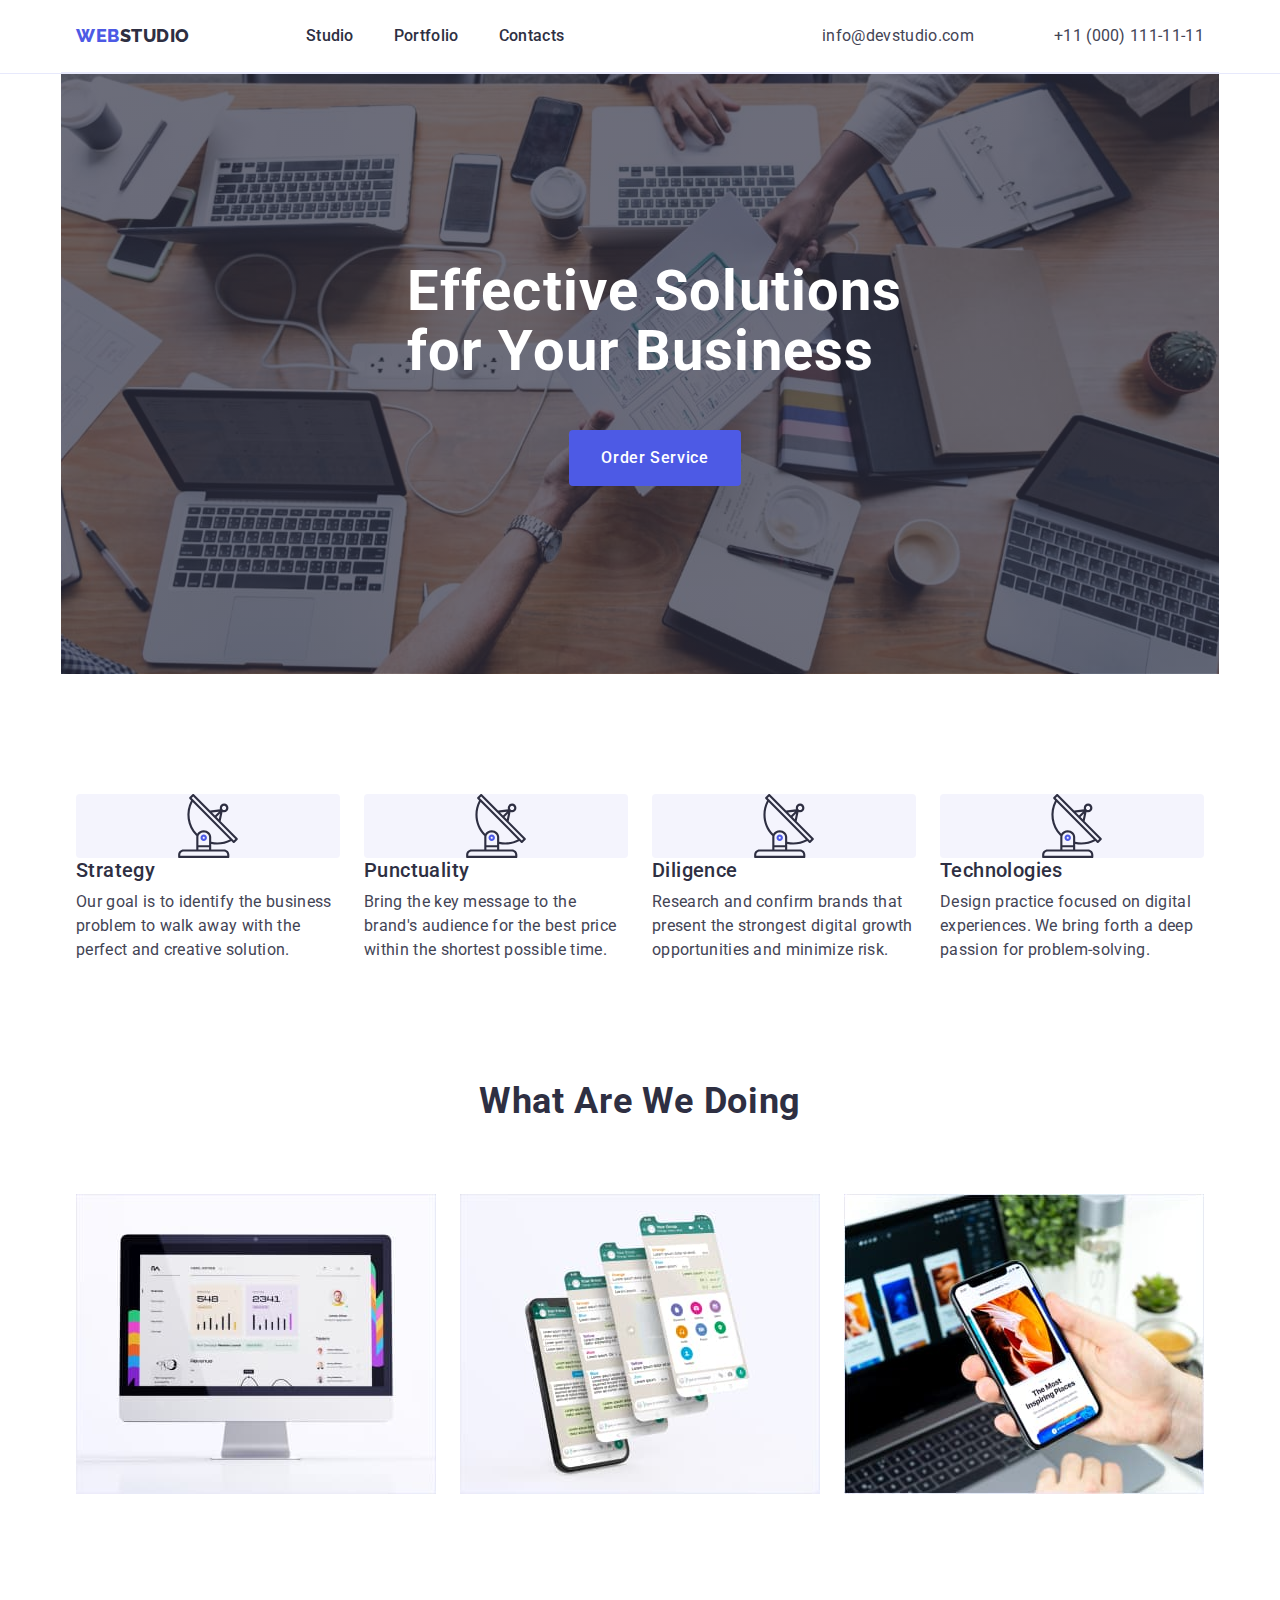
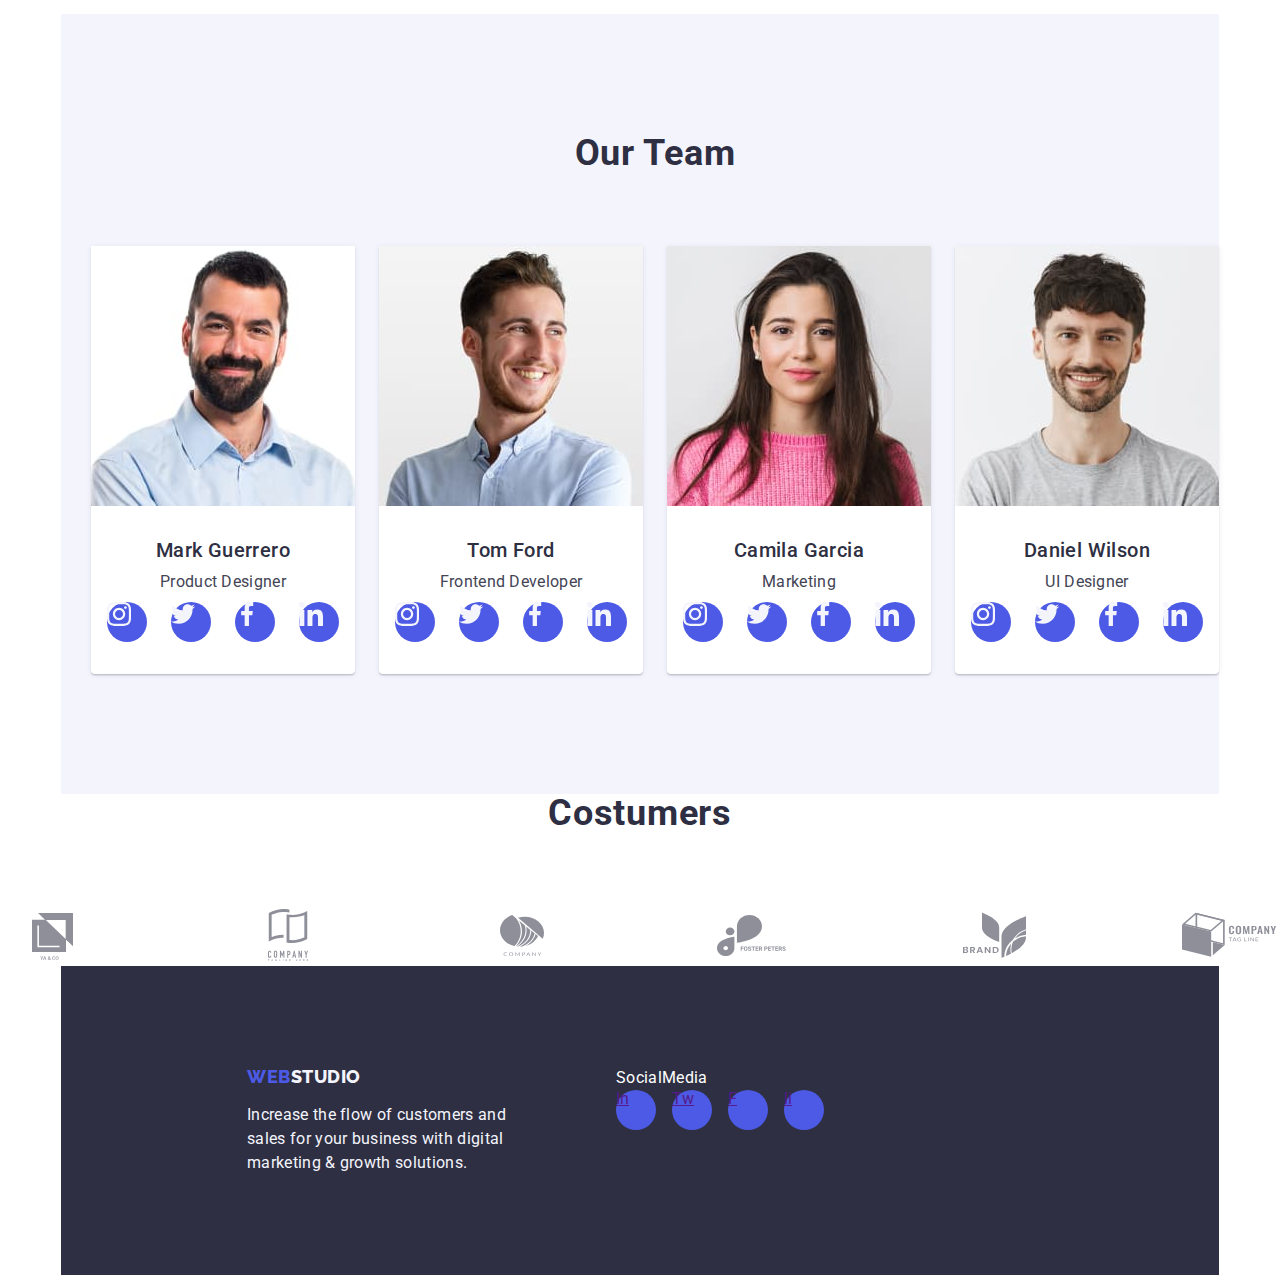
==== index.html @ 8e8cb24f "testload" ====
<!DOCTYPE html>
<html lang="en">
<head>
    <meta charset="UTF-8">
    <meta http-equiv="X-UA-Compatible" content="IE=edge">
    <meta name="viewport" content="width=device-width, initial-scale=1.0">
    <title>goit-markup-hw-04</title>
    <link rel="preconnect" href="https://fonts.googleapis.com">
    <link rel="preconnect" href="https://fonts.gstatic.com" crossorigin>
    <link href="https://fonts.googleapis.com/css2?family=Roboto:wght@400;500;700&display=swap" rel="stylesheet">
    <link rel="preconnect" href="https://fonts.googleapis.com">
    <link rel="preconnect" href="https://fonts.gstatic.com" crossorigin>
  
    <link href="https://fonts.googleapis.com/css2?family=Raleway:wght@800&display=swap" rel="stylesheet">
    <link  href="https://cdn.jsdelivr.net/npm/modern-normalize@2.0.0/modern-normalize.min.css" rel="stylesheet" >
      <link rel="stylesheet" href="./css/styles.css">

</head>

<body>
<!--Header-->
<header class="page-header ">
    <div class=" page-header-container container">
        <nav class="menu-nav ">

            <a class="logo link "  href="./index.html">Web<span class="logo-text logo-theme-light">Studio</span></a> 
           
            <ul class="menu list">
                <li class="menu-item" >
                 <a class="menu-link link" href="./index.html">Studio</a>   
                </li>
                <li class="menu-item">
                    <a class="menu-link link"  href="./portfolio.html">Portfolio</a>   
                </li>
                <li class="menu-item">
                    <a class="menu-link link" href="">Contacts</a>   
                </li>
            
            </ul> 
        </nav>
        <address class="page-contact  list ">

            <ul class="contact-list">
                   
                <li class="contact-item list">
                    <a class="contact  mail link " href="mailto:info@devstudio.com" >info@devstudio.com</a>  
                </li>
                   <li class="contact-item list">
                    <a class="contact link" href="tel:+110001111111" >+11 (000) 111-11-11</a> 
                   </li>
            </ul>
         </address>
    </div>

</header>

        <main class="hero-page">
 <!--Hero-->
        <section class="hero container ">
 <div class=" container">
    <h1 class="hero-text">Effective Solutions for Your Business </h1>
    <button type="button" class="btn"> Order Service</button>
 </div>
      
         </section>

   <!--About-->  
       
   <section class="about section">
 <div class="about container">

    <h2 class="visually-hidden" > Our Achievements</h2>
                <ul class="about-list list">

                    <li class="about-item">  
                   <h3 class="about-title">Strategy</h3>
                   <p class="about-text" >Our goal is to identify the business
                    problem to walk away with the perfect and creative solution. </p>
                   </li>

                    <li class="about-item">
                    <h3 class="about-title">Punctuality</h3>
                     <p class="about-text"> Bring the key message to the brand's audience for the best price within the shortest possible time.</p>
                    </li>

                    <li class="about-item">
                        <h3 class="about-title" > Diligence </h3>
                        <p class="about-text"> Research and confirm brands that present the strongest digital growth opportunities and minimize risk.</p>
                  </li>

                    <li class="about-item">
                        <h3 class="about-title"> Technologies </h3>
                        <p class="about-text">Design practice focused on digital experiences. We bring forth a deep passion for problem-solving.</p>
                  </li>
                </ul>    
</div>
             
           
           
        </section>
        <!--Results-->
        <section class="results section">
            <div class="container">
                <h2 class="section-title"> What are we doing</h2>
                <ul class="results-list list">
         
                    <li class="results-item">
                        <img src="./images/card1.img.jpg" alt="programs" width="360" height="300">
                    </li>
                    <li class="results-item">
                        <img src="./images/card2.img.jpg" alt="application" width="360" height="300">
                    </li>
                    <li class="results-item">
                        <img src="./images/card3.img.jpg" alt="service" width="360" height="300">
                    </li>
                 </ul>
            </div>
           

        </section>
        <!--Team-->
       <section class="team-container section  container">
        <div class="container">
            <h2 class="section-title"> Our Team </h2>

            
      <ul class="team-list list">
        <li class="team-item">
            <img  src="./images/mark.img.jpg" alt="Mark" width="264" height="260">
            <div class="team-text">
                <h3  class="team-name">Mark Guerrero</h3>
                <p class="team-place">Product Designer</p>
                <ul class="icons-list list">
                    <li class="media-item"> <a class="soc-icons" href="" target="_blank" rel="noopenen noreferrer"><svg class="icons-team>" > <use href="/images/icon/instagram 2.svg"></use> </svg></a> </li>
                    <li class="media-item"> <a class="soc-icons" href="" target="_blank" rel="noopenen noreferrer"><svg class="icons-team>" > <use href="/images/icon/twitter 1.svg"></use> </svg></a></li>
                    <li class="media-item"><a class="soc-icons" href="" target="_blank" rel="noopenen noreferrer"><svg class="icons-team>" > <use href="/images/icon/facebook 1.svg"></use> </svg></a></li>
                    <li class="media-item"><a class="soc-icons" href="" target="_blank" rel="noopenen noreferrer"><svg class="icons-team>" > <use href="/images/icon/linkedin 1.svg"></use> </svg></a></li>
                </ul>
               
            </div>
        </li>
        <li class="team-item">
            <img src="./images/tom.img.jpg" alt="Tom" width="264" height="260">
          <div class="team-text">            
            <h3 class="team-name">Tom Ford</h3>
            <p class="team-place">Frontend Developer</p>
            <ul class="icons-list list">
                <li class="media-item"> <a class="soc-icons" href="" target="_blank" rel="noopenen noreferrer"><svg class="icons-team>" ><use href="/images/icon/instagram 2.svg"></use> </svg></a> </li>
                <li class="media-item"> <a class="soc-icons" href="" target="_blank" rel="noopenen noreferrer"><svg class="icons-team>" ><use href="/images/icon/twitter 1.svg"></use> </svg></a></li>
                <li class="media-item"><a class="soc-icons" href="" target="_blank" rel="noopenen noreferrer"><svg class="icons-team>" ><use href="/images/icon/facebook 1.svg"></use> </svg></a></li>
                <li class="media-item"><a class="soc-icons" href="" target="_blank" rel="noopenen noreferrer"><svg class="icons-team>" ><use href="/images/icon/linkedin 1.svg"></use> </svg></a></li>
            </ul>
          </div>
        </li>
        <li class="team-item">
            <img  src="./images/camila.img.jpg" alt="Camila" width="264" height="260">
         <div class="team-text">
            <h3 class="team-name" > Camila Garcia</h3>
            <p class="team-place">Marketing</p>
            <ul class="icons-list list">
                <li class="media-item"> <a class="soc-icons" href="" target="_blank" rel="noopenen noreferrer"><svg class="icons-team>" ><use href="/images/icon/instagram 2.svg"></use> </svg></a> </li>
                <li class="media-item"> <a class="soc-icons" href="" target="_blank" rel="noopenen noreferrer"><svg class="icons-team>" ><use href="/images/icon/twitter 1.svg"></use> </svg></a></li>
                <li class="media-item"><a class="soc-icons" href="" target="_blank" rel="noopenen noreferrer"><svg class="icons-team>" ><use href="/images/icon/facebook 1.svg"></use> </svg></a></li>
                <li class="media-item"><a class="soc-icons" href="" target="_blank" rel="noopenen noreferrer"><svg class="icons-team>" ><use href="/images/icon/linkedin 1.svg"></use> </svg></a></li>
            </ul>
         </div>
        </li>
        <li class="team-item">
            <img src="./images/daniel.img.jpg" alt="Daniel" width="264" height="260">
            <div  class="team-text"> 
                <h3 class="team-name">Daniel Wilson</h3>
                <p class="team-place"> UI Designer </p>
                <ul class="icons-list list">
                    <li class="media-item"> <a class="soc-icons" href="" target="_blank" rel="noopenen noreferrer"><svg class="icons-team>" ><use href="/images/icon/instagram 2.svg"></use> </svg></a> </li>
                    <li class="media-item"> <a class="soc-icons" href="" target="_blank" rel="noopenen noreferrer"><svg class="icons-team>" ><use href="/images/icon/twitter 1.svg"></use> </svg></a></li>
                    <li class="media-item"><a class="soc-icons" href="" target="_blank" rel="noopenen noreferrer"><svg class="icons-team>" ><use href="/images/icon/facebook 1.svg"></use> </svg></a></li>
                    <li class="media-item"><a class="soc-icons" href="" target="_blank" rel="noopenen noreferrer"><svg class="icons-team>" ><use href="/images/icon/linkedin 1.svg"></use> </svg></a></li>
                </ul>
                
            </div>
            
        </li>
    
    
      </ul>   
        
        </div>
    
       </section>

       <section class="costumers-section">
        <div class="costumers-container">
            <h2 class="section-title"> Costumers</h2>

            <ul class="costumers-list list">
                <li class="costumers-item"><a class="costumers-link link" href=""><svg class="costumers-icon" width="104" height="56"> <use href="./images/icon/costumers-logo1.svg"></use></svg></a></li>
                <li  class="costumers-item"><a class="costumers-link link" href=""><svg class="costumers-icon" width="104" height="56"> <use href="./images/icon/costumers-logo2.svg"></use></svg></a></li>
                <li  class="costumers-item"><a class="costumers-link link" href=""><svg class="costumers-icon" width="104" height="56"> <use href="./images/icon/costumers-logo3.svg"></use></svg></a></li>
                <li  class="costumers-item"><a class="costumers-link link" href=""><svg class="costumers-icon" width="104" height="56"> <use href="./images/icon/costumers-logo4.svg"></use></svg></a></li>
                <li  class="costumers-item"><a class="costumers-link link" href=""><svg class="costumers-icon" width="104" height="56"> <use href="./images/icon/costumers-logo5.svg"></use></svg></a></li>
                <li  class="costumers-item"><a class="costumers-link link" href=""><svg class="costumers-icon" width="104" height="56"> <use href="./images/icon/costumers-logo6.svg"></use></svg></a></li>
            </ul>
        </div>
        
       </section>
     </main>

    <!--Footer-->
    <footer class="footer container">

    <div class="footer-item container">

         <a class="logo logo-footer link "  href="./index.html">Web<span class="logo-text-footer logo-theme-dark">Studio</span></a> 
        
        <p class="footer-text">Increase the flow of customers and sales for your business with digital marketing & growth solutions. </p>
   </div>
   <div class="media">
    <p class="media-title">SocialMedia</p>
    <ul class="media-list list">
        <li class="media-item">
        <a class="media-contact" href="">In</a>
        </li>
        <li class="media-item">
        <a class="media-contact"  href=""> Tw</a>
        </li>
        <li class="media-item">
         <a class="media-contact"  href="">F</a>
        </li>
        <li class="media-item">
        <a class="media-contact"  href="">li</a>
        </li>
    </ul>
   </div>
         
      </footer>
    
</body>
</html>
---- css/styles.css ----
:root{
--primary-font:'Roboto' ,  sans-serif;
--secondary-font: 'Raleway', sans-serif;

}
h1,h2,h3,h4,p{
    margin-top: 0;
    margin-bottom: 0;
}
ul,ol{
   margin-top: 0; 
   margin-bottom: 0;
   padding-left: 0;
}
img{
    display: block;
}
button{
    cursor: pointer ;
    

}
.list {
    list-style: none;
}
.link {
    text-decoration:none ;
}
body{
    font-family: 'Roboto' ,  sans-serif;
    color:  #434455 ;
    
 
    
}
.container{
    width: 1158px;
    margin-left: auto ;
    margin-right: auto;
    padding-left: 15px;
    padding-right: 15px;
}
.section{
    padding-top: 120px;
    padding-bottom: 120px;
}

/*--Header--*/
.page-header{

   border-bottom: 1px solid #e7e9fc;
 
}
.page-header-container{
  display: flex;  
  align-items: center;
 
 
  border-bottom: 1px solid #e7e9fc;
}
.logo{  
    font-family: 'Raleway', sans-serif;
    font-style: normal;
    font-weight: 800;
    font-size: 18px;
    line-height: 1.17;
     letter-spacing: 0.03em;
    text-transform: uppercase;
    color: #4D5AE5;  
    margin-right: 76px;
    display: inline-block;
}
.logo-text{
    font-family: 'Raleway', sans-serif;
    font-style: normal;
    font-weight: 800;
    font-size: 18px;
    line-height: 1.17;
   
 
    letter-spacing: 0.03em;
    text-transform: uppercase;
  
    color: #2E2F42; 
}

.logo-theme-dark{
    color: #F4F4FD;
}
.logo-theme-light{
    color: #2E2F42;
}
.menu-nav{
    display: flex; 
    align-items: center;
    
    gap: 40px ;
}
.menu-nav:hover{
color: #404bbf;  
  
}
.menu-nav:focus{
    color: #404bbf; 
}
.menu {
    display: flex;
    align-items: center;
    gap: 40px;
    
}  
.menu-item{
   
    font-weight: 500;
    font-size: 16px;
    line-height: 1.5;
    letter-spacing: 0.02em;
    color: #2E2F42;
    gap: 40px;
   
}

.menu-item:hover{
    color: #404bbf;
}
.menu-item:focus{
    color: #404bbf;   
}


.menu-link{
    color: #2E2F42;
    font-family: "Roboto", sans-serif;
    font-style: normal;
    font-weight: 500;
    font-size: 16px;
    line-height: 1.5;
    letter-spacing: 0.02em;
    text-decoration:none ;
    padding-top: 24px;
    padding-bottom: 24px;
   
}
.menu-link:hover{
    color: #404bbf;
}
.menu-link:focus{
    color: #404bbf;   
}
.page-contact {
    font-family: "Roboto", sans-serif;
    font-style: normal;
    font-weight: 400;
    font-size: 16px;
    line-height: 1.5;
    list-style: none;
    margin-left: auto;
    letter-spacing: 0.02em;
    color: #434455;
}
.contact-list{
    list-style: none;
    display: flex;
  
    gap: 40px;
}
.contact {
    color: #434455;
   
}

.contact-item{
    color: #434455;   
    font-family: "Roboto", sans-serif;
    font-style: normal;
    font-weight: 400;
    font-size: 16px;
    line-height: 1.5;
    letter-spacing: 0.02em;
    padding-top: 24px;
    padding-bottom: 24px;
}
.mail{
    margin-left: auto;
    margin-right: 40px;
   
}
.contact:hover{
    color: #404bbf;
}
.contact:focus{
    color: #404bbf ;
}

/*--Hero--*/
.hero{
    background: #2E2F42;
    padding-top: 188px;
    padding-bottom: 188px;

    background-image:linear-gradient(rgba(46, 47, 66, 0.7),rgba(46, 47, 66, 0.7)), url(../images/people-office1.jpg);
  
  background-repeat: no-repeat;
  background-position: center;
  background-size: cover;
  
}
.hero-text{
color: #FFFFFF;
font-family: "Roboto", sans-serif;
font-style: normal;
font-weight: 700;
font-size: 56px;
line-height: 1.07;
display:block;
margin-left: auto;
margin-right: auto;

letter-spacing: 0.02em;
max-width: 496px;
}
.btn{
margin-top: 48px;
display: block;
margin-left: auto;
margin-right: auto;

font-family: 'Roboto', sans-serif;
font-weight: 500;

font-size: 16px;
line-height: 1.5;
letter-spacing: 0.04em ;
color: #ffffff;
padding-top: 16px;
padding-bottom:16px;
padding-right:32px;
padding-left: 32px;
border-radius: 4px;
background-color: #4D5AE5;
cursor: pointer ;
min-width: 169px ;
height: 56px ;
border: none;



}


.btn:hover{
    background-color: #404BBF; 
}
.btn:focus{
    background-color: #404BBF;
}


/*--About--*/

.section-title {
    font-family: "Roboto", sans-serif;
    font-style: normal;
    font-weight: 700;
    font-size: 36px;
    line-height:1.11;
    text-align: center;
    text-transform: capitalize;
    margin-bottom: 72px;
    letter-spacing: 0.02em;

    color: #2E2F42;
}
.visually-hidden {
  position: absolute;
  width: 1px;
  height: 1px;
  margin: -1px;
  border: 0;
  padding: 0;
  white-space: nowrap;
  clip-path: inset(100%);
  clip: rect(0 0 0 0);
  overflow: hidden;
}
.hidden{
    position: absolute;
    width: 1px;
    height: 1px;
    margin: -1px;
    border: 0;
    padding: 0;
    white-space: nowrap;
    clip-path: inset(100%);
    clip: rect(0 0 0 0);
    overflow: hidden;
  }
.about-title {
font-family: "Roboto", sans-serif;
font-style: normal;
font-weight: 500;
font-size: 20px;
line-height: 1.2;
letter-spacing: 0.02em;
color: #2E2F42;
margin-bottom: 8px;
}

.about-list{
    display: flex;
    gap: 24px;
}
.about-item {
max-width: 264px;
width: calc((100-72px)/4) ;

}
.about-item::before{
display: block;
content:"" ;
height: 64px;
background-image:url(../images/icon/antenna.svg);
background-size: contain;
background-repeat: no-repeat;
background-position: center;
background-color:#F4F4FD;;
border-radius: 4px;
}
.about-text{
    font-family: "Roboto", sans-serif;
font-style: normal;
font-weight: 400;
font-size: 16px;
line-height: 1.5;
letter-spacing: 0.02em;

color: #434455;

}
/*--Results--*/
.results{
    padding-top: 0px;
    padding-bottom: 120px;
    
}
.results-list{
    display: flex;
    justify-content:space-between ;
    flex-wrap: wrap;
    gap: 24px;
    margin: 0;
    padding: 0;
    flex-basis: calc((100% - 3 * 24px)/4);
}
.results-item{
    gap: 24px; 
}
.result-item:not(:nth-child(3n)){
    margin-right: 24px;
}
/*--Team--*/
.team-container{
 background-color: #F4F4FD ;

 padding-top: 120px;
 padding-bottom: 120px;

}
.team-list{
background-color:#F4F4FD;
display: flex;
flex-wrap: wrap;
border-radius: 0px 0px 4px 4px;
gap: 24px;
}


.team-item{

    background-color: #FFFFFF;
    border-radius: 0px 0px 4px 4px;
    width: calc((100% - 72px) / 4);
    
 box-shadow: 0px 1px 6px rgba(46, 47, 66, 0.08), 0px 1px 1px rgba(46, 47, 66, 0.16), 0px 2px 1px rgba(46, 47, 66, 0.08);

}

.team-text{
    padding-top: 32px;
    padding-bottom: 32px; 
    padding-left: 16px; 
    padding-right: 16px;
}
.team-name {
font-family: "Roboto", sans-serif;
font-style: normal;
font-weight: 500;
font-size: 20px;
line-height:1.2;
text-align: center;
letter-spacing: 0.02em;
color: #2E2F42;
margin-bottom: 8px;

}
.team-place {
    font-family: "Roboto", sans-serif;
    font-style: normal;
    font-weight: 400;
    font-size: 16px;
    line-height: 1.5;
    letter-spacing: 0.02em;
    text-align: center;
    color: #434455;
}
.icons{
    
}
.icons-list{
    margin-top: 8px;
    display: flex;
    gap: 24px;
}
.icons-team{
    
   width: 40px;
   height: 40px;
}
.soc-icons{
 
}
.costumers-section{

}
.costumers-container{

}
.costumers-list{
    display: flex;
    justify-content:space-between ;
    flex-wrap: wrap;
    gap: 24px;
    margin: 0;
    padding: 0;
    flex-basis: calc((100% - 3 * 24px)/4);
}
.costumers-item{
 
}
.costumers-link{

}
.costumers-icon{

}
/* Footer */
.footer {
    background: #2E2F42;
  display: flex;
    padding-top: 100px; 
    padding-bottom: 100px;
  
}
.footer-text {
font-family: "Roboto", sans-serif;
font-style: normal;
font-weight: 400;
font-size: 16px;
line-height: 1.5;
letter-spacing: 0.02em;
color: #F4F4FD;
max-width: 264px;

}
.footer-item{
margin-left: 156px;
  
}
.logo-text-footer{
    color: #f4f4fd
}
.logo-footer{
    margin-bottom: 16px;
    
}
/*--Portfolio--*/
.portfolio-container{
padding-top: 96px;
padding-bottom: 120px;
}

/*--Filters--*/
.portfolio{
    padding-top: 96px; 
    padding-bottom: 120px;
   
}
.portfolio-main{

}
.filter{
width: 586px;
height: 48px;
margin-bottom: 72px;
}
.filter-list{

  display: flex;  
  align-items: center;
  justify-content: center;
  gap: 24px;
  margin-bottom: 72px;
}
.filter-item{
justify-content: center;
}

.button-filter{
font-family: "Roboto", sans-serif;
font-weight: 500; 
font-size: 16px;
line-height: 1.5;
letter-spacing: 0.04em;
color: #4d5ae5 ;
background-color:#F4F4FD ;
cursor: pointer ;
padding-top: 12px;
padding-bottom: 12px; 
padding-left: 24px; 
padding-right: 24px;
border: 1px solid #e7e9fc;
border-radius: 4px;
}
.button-filter:hover{
    color: #FFFFFF;
    background-color: #404BBF;
    border: 1px solid transparent;
}
.button-filter:focus{
    color: #FFFFFF;
    background-color: #404BBF;
    border: 1px solid transparent;
}
/*-Row-*/



.row-list{
 list-style: none;
 text-decoration: none;
 display: flex; 
 flex-wrap: wrap;
 row-gap: 48px;
 
 
 
}

.row-app{
    padding: 32px 16px ; 
    border: 1px solid #e7e9fc;
    border-top: none;
}
.row-item:not(:nth-child(3n)){
    margin-right: 24px;
}
/*
.row-item:not(:nth-last-child(-n+3)){
    margin-bottom: 24px;
}*/
.row-item { 
  width: calc((100% - 48px) / 3);
}

.row-title {
color: #2E2F42;
font-family: 'Roboto';
font-style: Medium;
font-weight: 500;
font-size: 20px;
line-height: 1.2;
letter-spacing: 0.02em;
margin-bottom: 8px;
}
.row-place {
color: #434455;
font-family: "Roboto", sans-serif;
font-weight: 400;
font-size: 16px;
line-height: 1.5;
letter-spacing: 0.02em ;
}
.media{
max-width: 208px;
max-height: 80px;
 margin-left: 540px;
  position: absolute;

  
   
}
.media-list{
   
display: flex; 
gap: 16px;
}
.media-item{
    background: #4D5AE5;
    width: 40px;
    height: 40px;
    border-radius: 50%;
}
.media-title{
    color: #FFFFFF;  
    font-family: "Roboto", sans-serif;
Font-style: Medium;
Font-size: 16px;
Line-height: 1.5;
Vertical-align: Top;
letter-spacing: 0.02em ;
}
.media-contact{
   
}
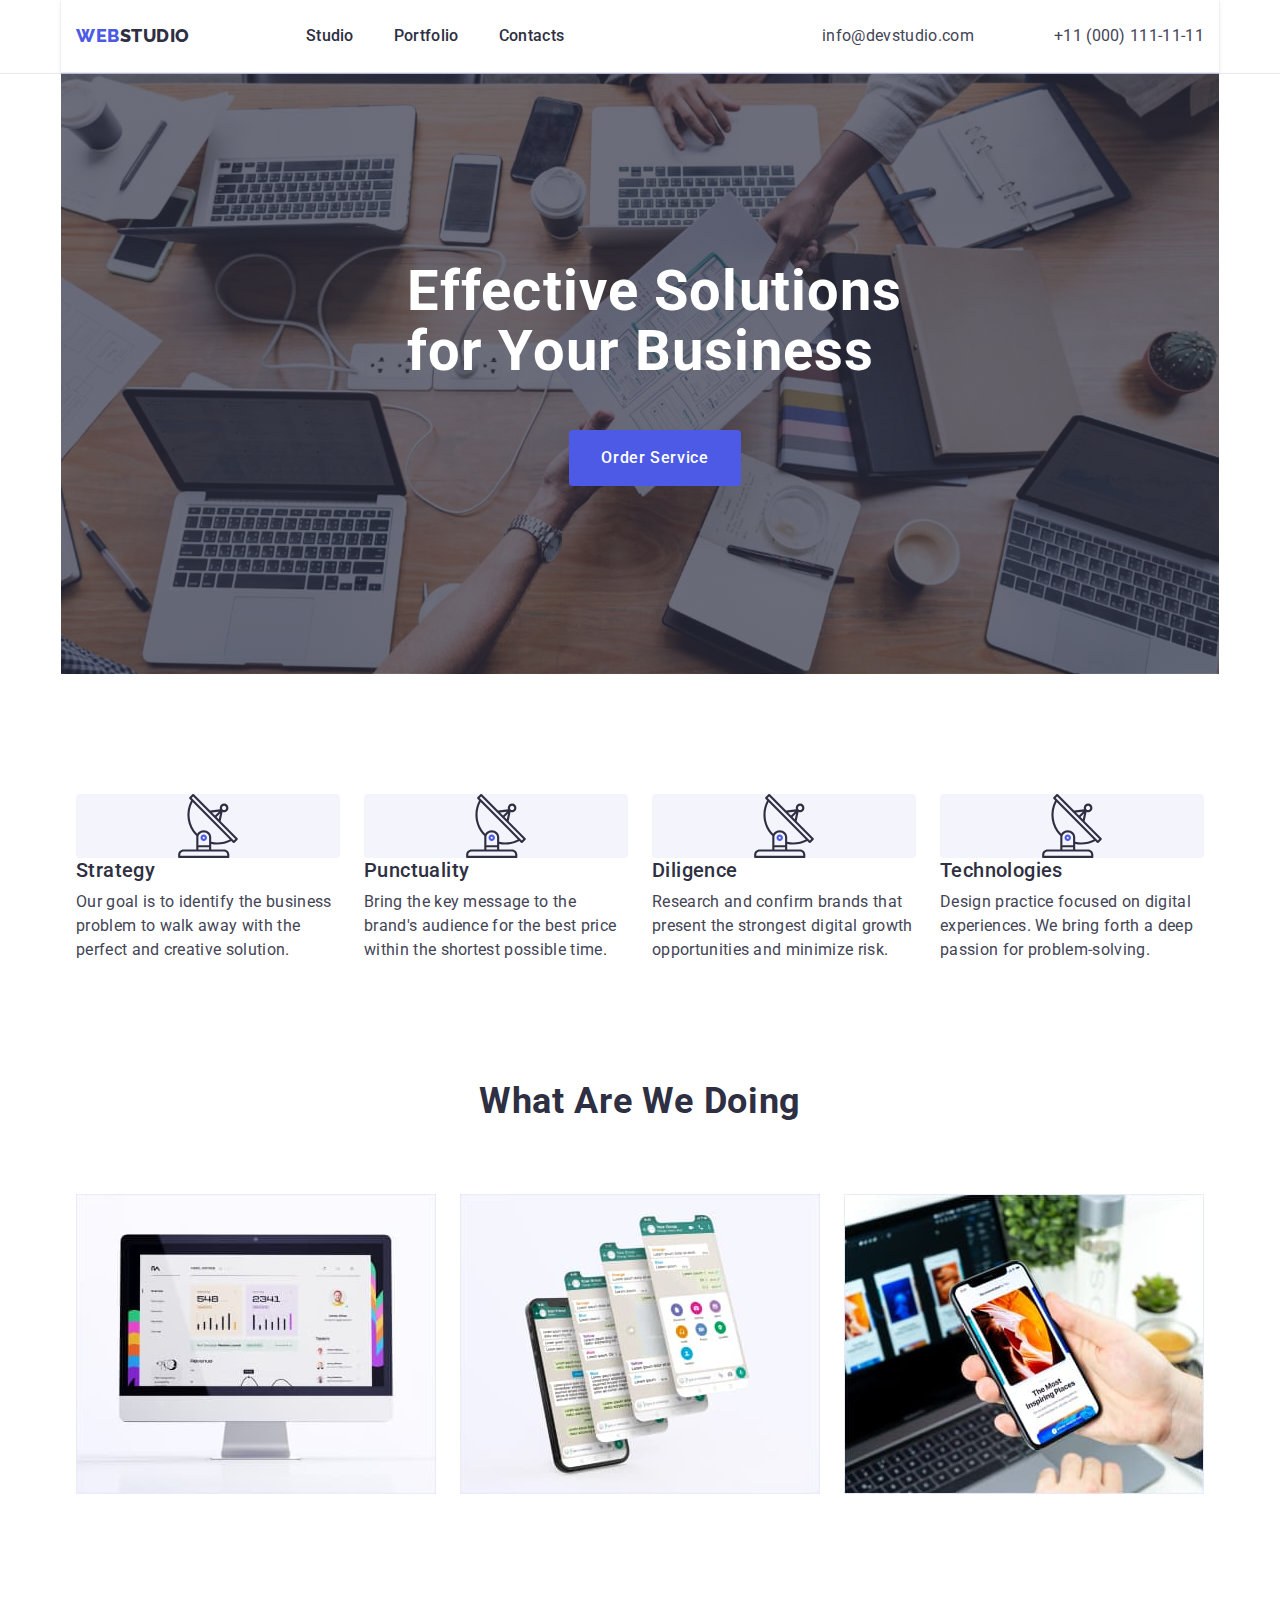
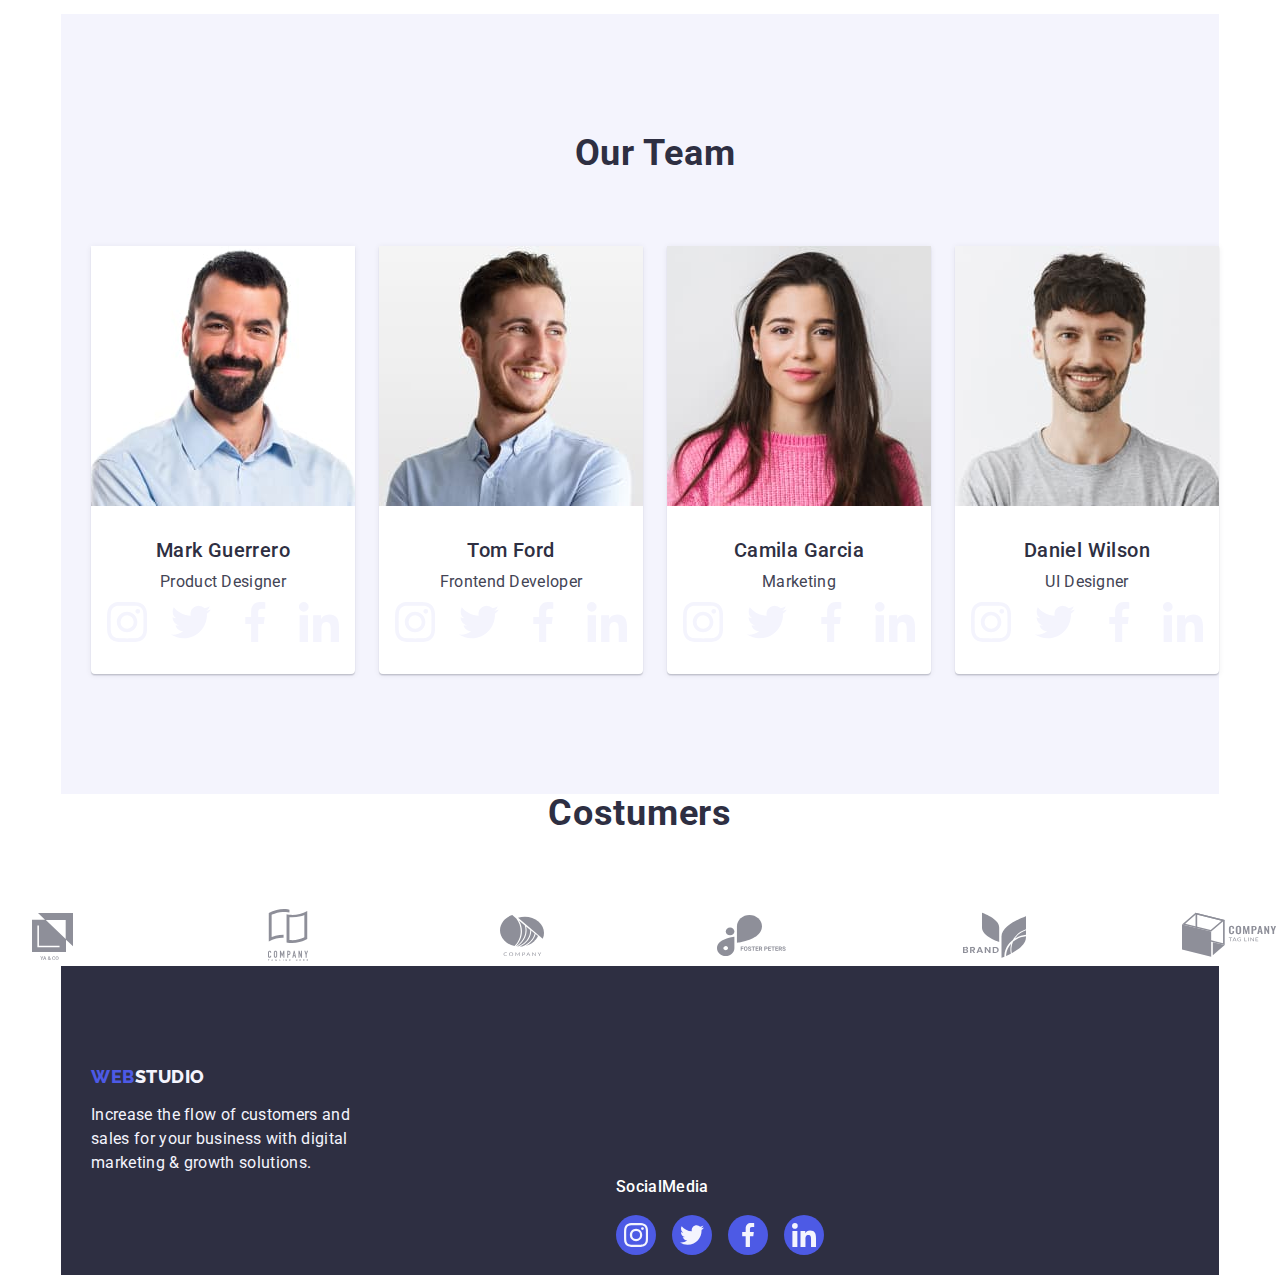
==== commit 9df9c5e6: "load1" ====
--- a/index.html
+++ b/index.html
@@ -131,10 +131,18 @@
                 <h3  class="team-name">Mark Guerrero</h3>
                 <p class="team-place">Product Designer</p>
                 <ul class="icons-list list">
-                    <li class="media-item"> <a class="soc-icons" href="" target="_blank" rel="noopenen noreferrer"><svg class="icons-team>" > <use href="/images/icon/instagram 2.svg"></use> </svg></a> </li>
-                    <li class="media-item"> <a class="soc-icons" href="" target="_blank" rel="noopenen noreferrer"><svg class="icons-team>" > <use href="/images/icon/twitter 1.svg"></use> </svg></a></li>
-                    <li class="media-item"><a class="soc-icons" href="" target="_blank" rel="noopenen noreferrer"><svg class="icons-team>" > <use href="/images/icon/facebook 1.svg"></use> </svg></a></li>
-                    <li class="media-item"><a class="soc-icons" href="" target="_blank" rel="noopenen noreferrer"><svg class="icons-team>" > <use href="/images/icon/linkedin 1.svg"></use> </svg></a></li>
+                    <li class="media-item">
+                         <a class="soc-icons" href="" class="team-soc-link link" target="_blank" rel="noopenen noreferrer">
+                            <svg class="icons-team>" width="40" height="40" > <use href="/images/soc-icon.svg#icon-instagram"></use> </svg></a> </li>
+                    <li class="media-item"> 
+                        <a class="soc-icons" href="" class="team-soc-link link" target="_blank" rel="noopenen noreferrer">
+                            <svg class="icons-team>" width="40" height="40" > <use href="/images/soc-icon.svg#icon-twitter"></use> </svg></a></li>
+                    <li class="media-item">
+                        <a class="soc-icons" href="" class="team-soc-link link" target="_blank" rel="noopenen noreferrer">
+                            <svg class="icons-team>" width="40" height="40" > <use href="/images/soc-icon.svg#icon-facebook"></use> </svg></a></li>
+                    <li class="media-item">
+                        <a class="soc-icons" href="" class="team-soc-link link" target="_blank" rel="noopenen noreferrer">
+                            <svg class="icons-team>" width="40" height="40" > <use href="/images/soc-icon.svg#icon-linkedin"></use> </svg></a></li>
                 </ul>
                
             </div>
@@ -145,10 +153,18 @@
             <h3 class="team-name">Tom Ford</h3>
             <p class="team-place">Frontend Developer</p>
             <ul class="icons-list list">
-                <li class="media-item"> <a class="soc-icons" href="" target="_blank" rel="noopenen noreferrer"><svg class="icons-team>" ><use href="/images/icon/instagram 2.svg"></use> </svg></a> </li>
-                <li class="media-item"> <a class="soc-icons" href="" target="_blank" rel="noopenen noreferrer"><svg class="icons-team>" ><use href="/images/icon/twitter 1.svg"></use> </svg></a></li>
-                <li class="media-item"><a class="soc-icons" href="" target="_blank" rel="noopenen noreferrer"><svg class="icons-team>" ><use href="/images/icon/facebook 1.svg"></use> </svg></a></li>
-                <li class="media-item"><a class="soc-icons" href="" target="_blank" rel="noopenen noreferrer"><svg class="icons-team>" ><use href="/images/icon/linkedin 1.svg"></use> </svg></a></li>
+                <li class="media-item">
+                     <a class="soc-icons" href="" class="team-soc-link link" target="_blank" rel="noopenen noreferrer">
+                        <svg class="icons-team>" width="40" height="40" > <use href="/images/soc-icon.svg#icon-instagram"></use> </svg></a> </li>
+                <li class="media-item"> 
+                    <a class="soc-icons" href="" class="team-soc-link link" target="_blank" rel="noopenen noreferrer">
+                        <svg class="icons-team>" width="40" height="40" > <use href="/images/soc-icon.svg#icon-twitter"></use> </svg></a></li>
+                <li class="media-item">
+                    <a class="soc-icons" href="" class="team-soc-link link" target="_blank" rel="noopenen noreferrer">
+                        <svg class="icons-team>" width="40" height="40" > <use href="/images/soc-icon.svg#icon-facebook"></use> </svg></a></li>
+                <li class="media-item">
+                    <a class="soc-icons" href="" class="team-soc-link link" target="_blank" rel="noopenen noreferrer">
+                        <svg class="icons-team>" width="40" height="40" > <use href="/images/soc-icon.svg#icon-linkedin"></use> </svg></a></li>
             </ul>
           </div>
         </li>
@@ -158,10 +174,18 @@
             <h3 class="team-name" > Camila Garcia</h3>
             <p class="team-place">Marketing</p>
             <ul class="icons-list list">
-                <li class="media-item"> <a class="soc-icons" href="" target="_blank" rel="noopenen noreferrer"><svg class="icons-team>" ><use href="/images/icon/instagram 2.svg"></use> </svg></a> </li>
-                <li class="media-item"> <a class="soc-icons" href="" target="_blank" rel="noopenen noreferrer"><svg class="icons-team>" ><use href="/images/icon/twitter 1.svg"></use> </svg></a></li>
-                <li class="media-item"><a class="soc-icons" href="" target="_blank" rel="noopenen noreferrer"><svg class="icons-team>" ><use href="/images/icon/facebook 1.svg"></use> </svg></a></li>
-                <li class="media-item"><a class="soc-icons" href="" target="_blank" rel="noopenen noreferrer"><svg class="icons-team>" ><use href="/images/icon/linkedin 1.svg"></use> </svg></a></li>
+                <li class="media-item">
+                     <a class="soc-icons" href="" class="team-soc-link link" target="_blank" rel="noopenen noreferrer">
+                        <svg class="icons-team>" width="40" height="40" > <use href="/images/soc-icon.svg#icon-instagram"></use> </svg></a> </li>
+                <li class="media-item"> 
+                    <a class="soc-icons" href="" class="team-soc-link link" target="_blank" rel="noopenen noreferrer">
+                        <svg class="icons-team>" width="40" height="40" > <use href="/images/soc-icon.svg#icon-twitter"></use> </svg></a></li>
+                <li class="media-item">
+                    <a class="soc-icons" href="" class="team-soc-link link" target="_blank" rel="noopenen noreferrer">
+                        <svg class="icons-team>" width="40" height="40" > <use href="/images/soc-icon.svg#icon-facebook"></use> </svg></a></li>
+                <li class="media-item">
+                    <a class="soc-icons" href="" class="team-soc-link link" target="_blank" rel="noopenen noreferrer">
+                        <svg class="icons-team>" width="40" height="40" > <use href="/images/soc-icon.svg#icon-linkedin"></use> </svg></a></li>
             </ul>
          </div>
         </li>
@@ -171,10 +195,18 @@
                 <h3 class="team-name">Daniel Wilson</h3>
                 <p class="team-place"> UI Designer </p>
                 <ul class="icons-list list">
-                    <li class="media-item"> <a class="soc-icons" href="" target="_blank" rel="noopenen noreferrer"><svg class="icons-team>" ><use href="/images/icon/instagram 2.svg"></use> </svg></a> </li>
-                    <li class="media-item"> <a class="soc-icons" href="" target="_blank" rel="noopenen noreferrer"><svg class="icons-team>" ><use href="/images/icon/twitter 1.svg"></use> </svg></a></li>
-                    <li class="media-item"><a class="soc-icons" href="" target="_blank" rel="noopenen noreferrer"><svg class="icons-team>" ><use href="/images/icon/facebook 1.svg"></use> </svg></a></li>
-                    <li class="media-item"><a class="soc-icons" href="" target="_blank" rel="noopenen noreferrer"><svg class="icons-team>" ><use href="/images/icon/linkedin 1.svg"></use> </svg></a></li>
+                    <li class="media-item">
+                         <a class="soc-icons" href="" class="team-soc-link link" target="_blank" rel="noopenen noreferrer">
+                            <svg class="icons-team>" width="40" height="40" > <use href="/images/soc-icon.svg#icon-instagram"></use> </svg></a> </li>
+                    <li class="media-item"> 
+                        <a class="soc-icons" href="" class="team-soc-link link" target="_blank" rel="noopenen noreferrer">
+                            <svg class="icons-team>" width="40" height="40" > <use href="/images/soc-icon.svg#icon-twitter"></use> </svg></a></li>
+                    <li class="media-item">
+                        <a class="soc-icons" href="" class="team-soc-link link" target="_blank" rel="noopenen noreferrer">
+                            <svg class="icons-team>" width="40" height="40" > <use href="/images/soc-icon.svg#icon-facebook"></use> </svg></a></li>
+                    <li class="media-item">
+                        <a class="soc-icons" href="" class="team-soc-link link" target="_blank" rel="noopenen noreferrer">
+                            <svg class="icons-team>" width="40" height="40" > <use href="/images/soc-icon.svg#icon-linkedin"></use> </svg></a></li>
                 </ul>
                 
             </div>
@@ -193,12 +225,18 @@
             <h2 class="section-title"> Costumers</h2>
 
             <ul class="costumers-list list">
-                <li class="costumers-item"><a class="costumers-link link" href=""><svg class="costumers-icon" width="104" height="56"> <use href="./images/icon/costumers-logo1.svg"></use></svg></a></li>
-                <li  class="costumers-item"><a class="costumers-link link" href=""><svg class="costumers-icon" width="104" height="56"> <use href="./images/icon/costumers-logo2.svg"></use></svg></a></li>
-                <li  class="costumers-item"><a class="costumers-link link" href=""><svg class="costumers-icon" width="104" height="56"> <use href="./images/icon/costumers-logo3.svg"></use></svg></a></li>
-                <li  class="costumers-item"><a class="costumers-link link" href=""><svg class="costumers-icon" width="104" height="56"> <use href="./images/icon/costumers-logo4.svg"></use></svg></a></li>
-                <li  class="costumers-item"><a class="costumers-link link" href=""><svg class="costumers-icon" width="104" height="56"> <use href="./images/icon/costumers-logo5.svg"></use></svg></a></li>
-                <li  class="costumers-item"><a class="costumers-link link" href=""><svg class="costumers-icon" width="104" height="56"> <use href="./images/icon/costumers-logo6.svg"></use></svg></a></li>
+                <li class="costumers-item">
+                    <a class="costumers-link link" href=""><svg class="costumers-icon" width="104" height="56"> <use href="./images/icon/costumers-logo1.svg"></use></svg></a></li>
+                <li  class="costumers-item">
+                    <a class="costumers-link link" href=""><svg class="costumers-icon" width="104" height="56"> <use href="./images/icon/costumers-logo2.svg"></use></svg></a></li>
+                <li  class="costumers-item">
+                    <a class="costumers-link link" href=""><svg class="costumers-icon" width="104" height="56"> <use href="./images/icon/costumers-logo3.svg"></use></svg></a></li>
+                <li  class="costumers-item">
+                    <a class="costumers-link link" href=""><svg class="costumers-icon" width="104" height="56"> <use href="./images/icon/costumers-logo4.svg"></use></svg></a></li>
+                <li  class="costumers-item">
+                    <a class="costumers-link link" href=""><svg class="costumers-icon" width="104" height="56"> <use href="./images/icon/costumers-logo5.svg"></use></svg></a></li>
+                <li  class="costumers-item">
+                    <a class="costumers-link link" href=""><svg class="costumers-icon" width="104" height="56"> <use href="./images/icon/costumers-logo6.svg"></use></svg></a></li>
             </ul>
         </div>
         
@@ -207,30 +245,34 @@
 
     <!--Footer-->
     <footer class="footer container">
-
+<div class="footer-page">
     <div class="footer-item container">
 
-         <a class="logo logo-footer link "  href="./index.html">Web<span class="logo-text-footer logo-theme-dark">Studio</span></a> 
-        
-        <p class="footer-text">Increase the flow of customers and sales for your business with digital marketing & growth solutions. </p>
-   </div>
-   <div class="media">
-    <p class="media-title">SocialMedia</p>
-    <ul class="media-list list">
-        <li class="media-item">
-        <a class="media-contact" href="">In</a>
-        </li>
-        <li class="media-item">
-        <a class="media-contact"  href=""> Tw</a>
-        </li>
-        <li class="media-item">
-         <a class="media-contact"  href="">F</a>
-        </li>
-        <li class="media-item">
-        <a class="media-contact"  href="">li</a>
-        </li>
-    </ul>
-   </div>
+        <a class="logo logo-footer link "  href="./index.html">Web<span class="logo-text-footer logo-theme-dark">Studio</span></a> 
+       
+       <p class="footer-text">Increase the flow of customers and sales for your business with digital marketing & growth solutions. </p>
+  </div>
+
+  <div class="media">
+   <p class="media-title">SocialMedia</p>
+
+   <ul class="media-list list">
+       <li class="media-item">
+       <a class="media-contact link" href="" rel="noopenen noreferrer"><svg class="media-icon>" width="24" height="24" > <use href="/images/soc-icon.svg#icon-instagram"></use> </svg></a>
+       </li>
+       <li class="media-item">
+        <a class="media-contact link" href="" rel="noopenen noreferrer"><svg class="media-icon>" width="24" height="24" > <use href="/images/soc-icon.svg#icon-twitter"></use> </svg></a>
+       </li>
+       <li class="media-item">
+        <a class="media-contact link" href="" rel="noopenen noreferrer"><svg class="media-icon>" width="24" height="24" > <use href="/images/soc-icon.svg#icon-facebook"></use> </svg></a>
+       </li>
+       <li class="media-item">
+        <a class="media-contact link" href="" rel="noopenen noreferrer"><svg class="media-icon>" width="24" height="24" > <use href="/images/soc-icon.svg#icon-linkedin"></use> </svg></a>
+       </li>
+   </ul>
+  </div>
+</div>
+    
          
       </footer>
     
--- a/css/styles.css
+++ b/css/styles.css
@@ -55,7 +55,7 @@
   display: flex;  
   align-items: center;
  
- 
+  box-shadow: 0px 2px 1px rgba(46, 47, 66, 0.08), 0px 1px 1px rgba(46, 47, 66, 0.16), 0px 1px 6px rgba(46, 47, 66, 0.08);
   border-bottom: 1px solid #e7e9fc;
 }
 .logo{  
@@ -194,6 +194,7 @@
 
 /*--Hero--*/
 .hero{
+    max-width: 1440px;
     background: #2E2F42;
     padding-top: 188px;
     padding-bottom: 188px;
@@ -413,6 +414,15 @@
     text-align: center;
     color: #434455;
 }
+.team-soc-link{
+width: 100%;
+height: 100%;
+background-color:#4D5AE5;
+border-radius: 50%;
+display: flex;
+align-items: center;
+justify-content: center;
+}
 .icons{
     
 }
@@ -456,10 +466,15 @@
 /* Footer */
 .footer {
     background: #2E2F42;
-  display: flex;
+    display: flex;
     padding-top: 100px; 
     padding-bottom: 100px;
   
+}
+.foter-page{
+    display: flex; 
+    align-items: baseline; 
+ 
 }
 .footer-text {
 font-family: "Roboto", sans-serif;
@@ -473,9 +488,60 @@
 
 }
 .footer-item{
-margin-left: 156px;
-  
-}
+
+margin-right: 120px;
+
+}
+.media{
+    max-width: 208px;
+    max-height: 80px;
+     margin-left: 540px;
+      position: absolute;
+    
+         
+ }
+.media-list{
+       
+    display: flex; 
+    gap: 16px;
+ }
+.media-item{
+   
+        width: 40px;
+        height: 40px;
+       
+ }
+.media-title{
+     color: #FFFFFF;  
+     font-family: "Roboto", sans-serif;
+    Font-style: Medium;
+    Font-size: 16px;
+    Line-height: 1.5;
+    Vertical-align: Top;
+    letter-spacing: 0.02em ;
+    font-weight: 500;
+    margin-bottom: 16px;
+}
+.media-contact{
+    width: 100%;
+    height: 100%;
+    background: #4D5AE5;
+    border-radius: 50%; 
+    display: flex;
+    align-items: center;
+    justify-content: center;
+ 
+}
+.media-contact:hover{
+    background-color: #31d0aa; 
+}
+.media-contact:focus{
+    background-color: #31d0aa;
+}
+ .media-icon{
+    fill: #f4f4fd;
+ }
+    
 .logo-text-footer{
     color: #f4f4fd
 }
@@ -589,36 +655,4 @@
 font-size: 16px;
 line-height: 1.5;
 letter-spacing: 0.02em ;
-}
-.media{
-max-width: 208px;
-max-height: 80px;
- margin-left: 540px;
-  position: absolute;
-
-  
-   
-}
-.media-list{
-   
-display: flex; 
-gap: 16px;
-}
-.media-item{
-    background: #4D5AE5;
-    width: 40px;
-    height: 40px;
-    border-radius: 50%;
-}
-.media-title{
-    color: #FFFFFF;  
-    font-family: "Roboto", sans-serif;
-Font-style: Medium;
-Font-size: 16px;
-Line-height: 1.5;
-Vertical-align: Top;
-letter-spacing: 0.02em ;
-}
-.media-contact{
-   
-}
+}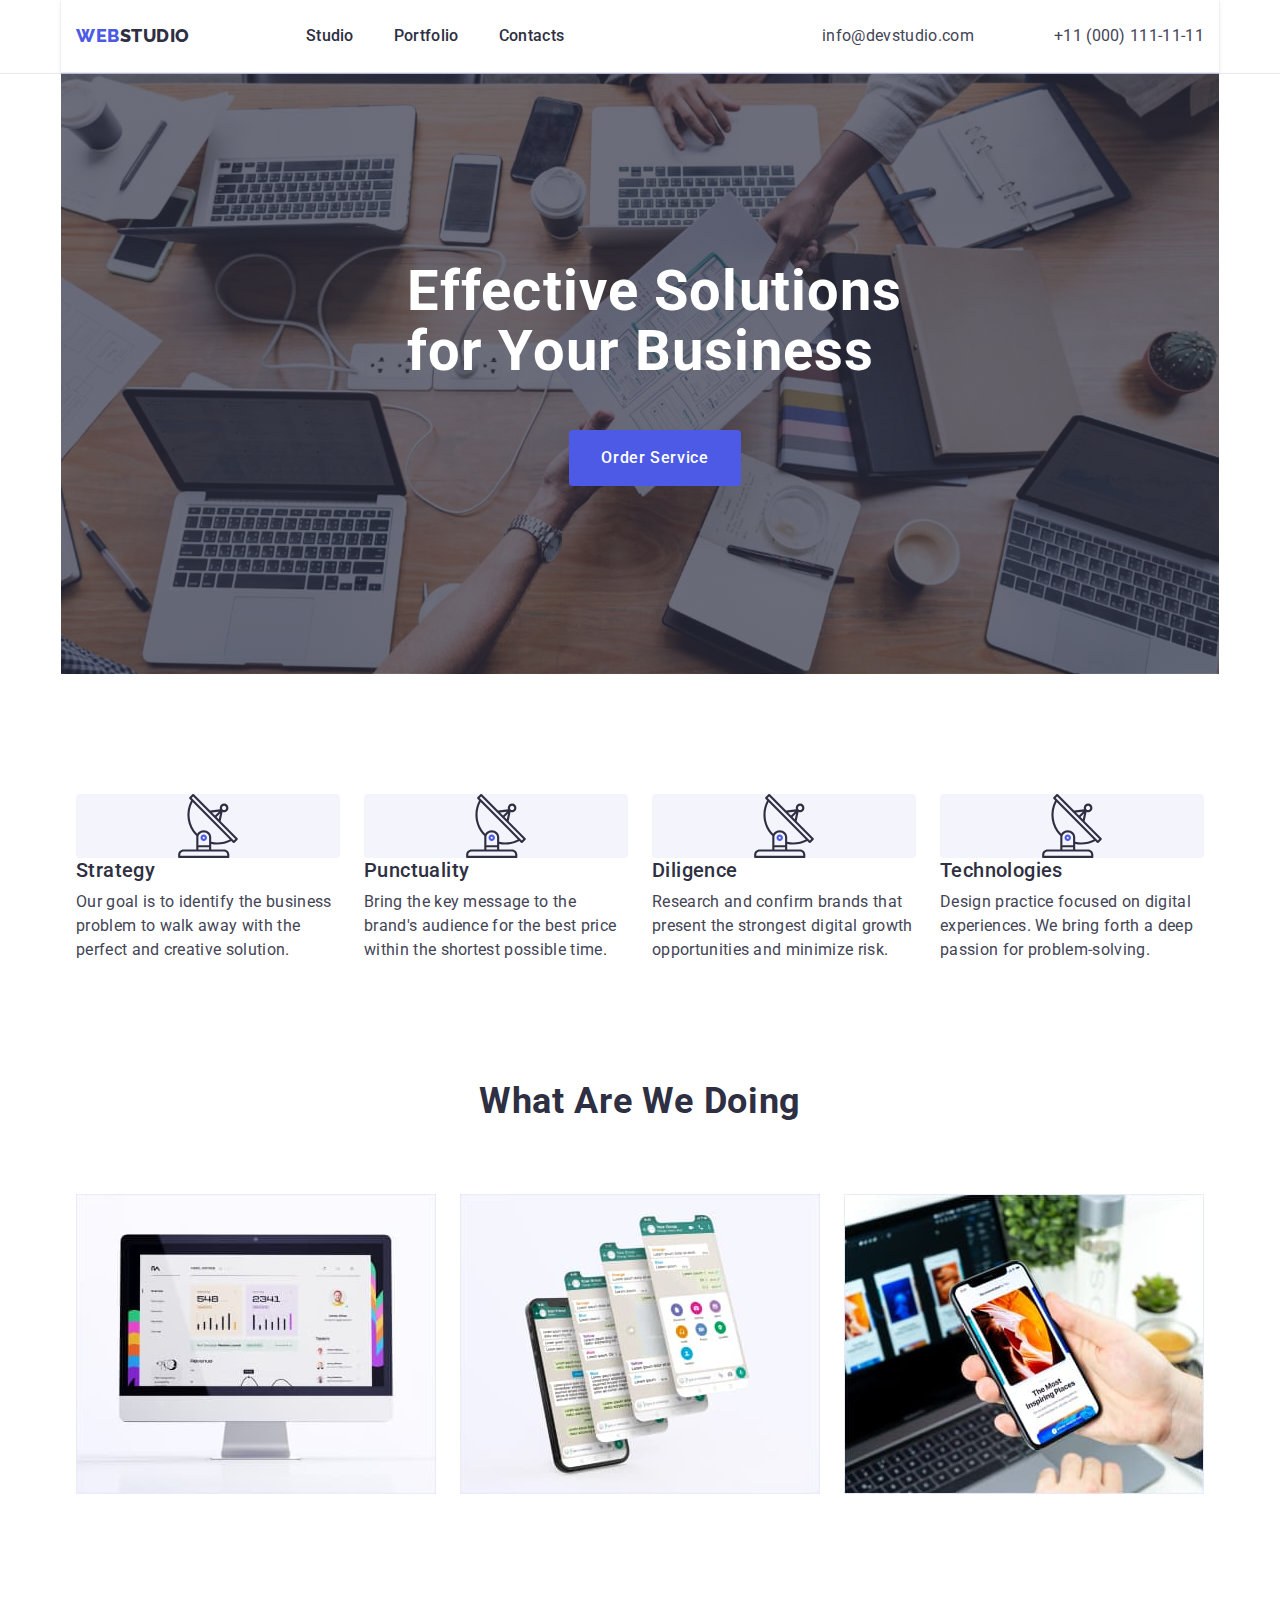
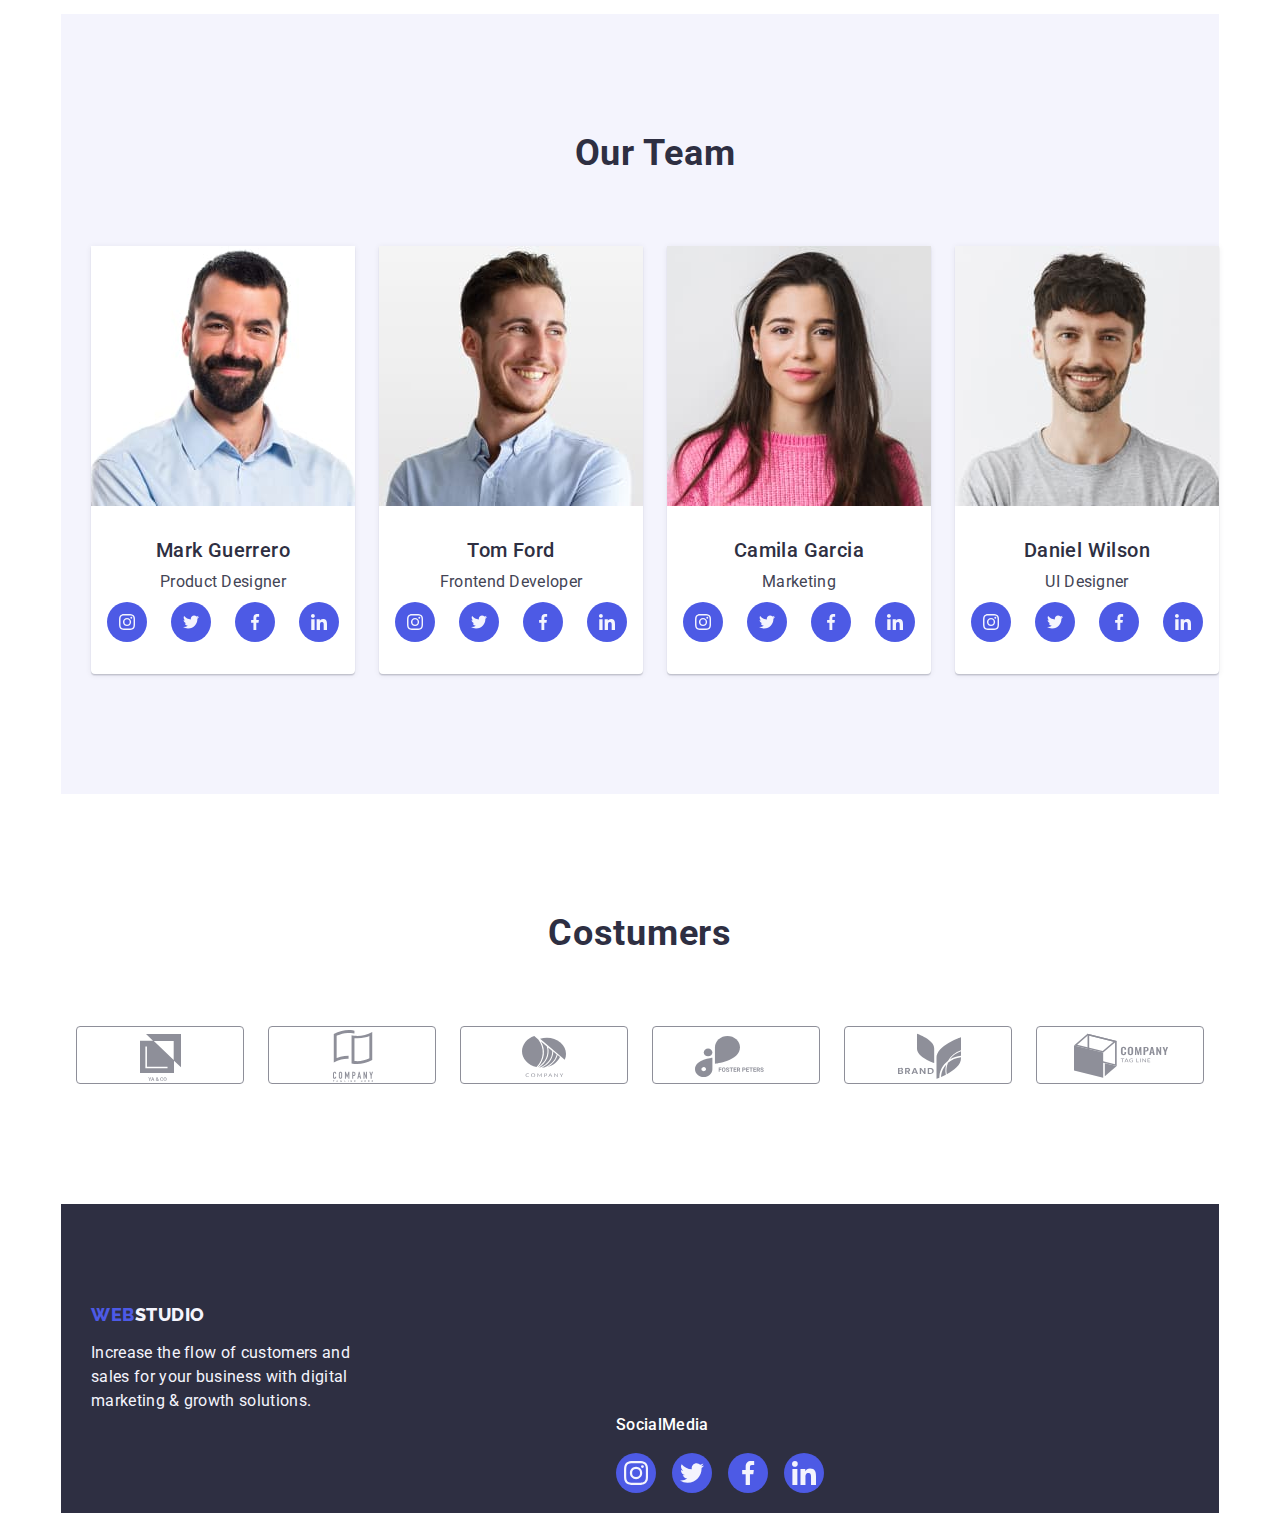
==== commit 5226a4d5: "load02" ====
--- a/index.html
+++ b/index.html
@@ -124,47 +124,47 @@
             <h2 class="section-title"> Our Team </h2>
 
             
-      <ul class="team-list list">
-        <li class="team-item">
+           <ul class="team-list list">
+           <li class="team-item">
             <img  src="./images/mark.img.jpg" alt="Mark" width="264" height="260">
             <div class="team-text">
                 <h3  class="team-name">Mark Guerrero</h3>
                 <p class="team-place">Product Designer</p>
                 <ul class="icons-list list">
                     <li class="media-item">
-                         <a class="soc-icons" href="" class="team-soc-link link" target="_blank" rel="noopenen noreferrer">
-                            <svg class="icons-team>" width="40" height="40" > <use href="/images/soc-icon.svg#icon-instagram"></use> </svg></a> </li>
+                         <a class="team-soc-link link" href=""  target="_blank" rel="noopenen noreferrer">
+                            <svg class="icons-team>" width="16" height="16" > <use href="/images/soc-icon.svg#icon-instagram"></use> </svg></a> </li>
                     <li class="media-item"> 
-                        <a class="soc-icons" href="" class="team-soc-link link" target="_blank" rel="noopenen noreferrer">
-                            <svg class="icons-team>" width="40" height="40" > <use href="/images/soc-icon.svg#icon-twitter"></use> </svg></a></li>
-                    <li class="media-item">
-                        <a class="soc-icons" href="" class="team-soc-link link" target="_blank" rel="noopenen noreferrer">
-                            <svg class="icons-team>" width="40" height="40" > <use href="/images/soc-icon.svg#icon-facebook"></use> </svg></a></li>
-                    <li class="media-item">
-                        <a class="soc-icons" href="" class="team-soc-link link" target="_blank" rel="noopenen noreferrer">
-                            <svg class="icons-team>" width="40" height="40" > <use href="/images/soc-icon.svg#icon-linkedin"></use> </svg></a></li>
+                        <a class="team-soc-link link" href="" target="_blank" rel="noopenen noreferrer">
+                            <svg class="icons-team>" width="16" height="16" > <use href="/images/soc-icon.svg#icon-twitter"></use> </svg></a></li>
+                    <li class="media-item">
+                        <a class="team-soc-link link" href="" target="_blank" rel="noopenen noreferrer">
+                            <svg class="icons-team>" width="16" height="16" > <use href="/images/soc-icon.svg#icon-facebook"></use> </svg></a></li>
+                    <li class="media-item">
+                        <a class="team-soc-link link" href="" target="_blank" rel="noopenen noreferrer">
+                            <svg class="icons-team>" width="16" height="16" > <use href="/images/soc-icon.svg#icon-linkedin"></use> </svg></a></li>
                 </ul>
                
             </div>
-        </li>
-        <li class="team-item">
+            </li>
+           <li class="team-item">
             <img src="./images/tom.img.jpg" alt="Tom" width="264" height="260">
           <div class="team-text">            
             <h3 class="team-name">Tom Ford</h3>
             <p class="team-place">Frontend Developer</p>
             <ul class="icons-list list">
                 <li class="media-item">
-                     <a class="soc-icons" href="" class="team-soc-link link" target="_blank" rel="noopenen noreferrer">
-                        <svg class="icons-team>" width="40" height="40" > <use href="/images/soc-icon.svg#icon-instagram"></use> </svg></a> </li>
+                    <a class="team-soc-link link" href="" target="_blank" rel="noopenen noreferrer">
+                        <svg class="icons-team>" width="16" height="16"> <use href="/images/soc-icon.svg#icon-instagram"></use> </svg></a> </li>
                 <li class="media-item"> 
-                    <a class="soc-icons" href="" class="team-soc-link link" target="_blank" rel="noopenen noreferrer">
-                        <svg class="icons-team>" width="40" height="40" > <use href="/images/soc-icon.svg#icon-twitter"></use> </svg></a></li>
-                <li class="media-item">
-                    <a class="soc-icons" href="" class="team-soc-link link" target="_blank" rel="noopenen noreferrer">
-                        <svg class="icons-team>" width="40" height="40" > <use href="/images/soc-icon.svg#icon-facebook"></use> </svg></a></li>
-                <li class="media-item">
-                    <a class="soc-icons" href="" class="team-soc-link link" target="_blank" rel="noopenen noreferrer">
-                        <svg class="icons-team>" width="40" height="40" > <use href="/images/soc-icon.svg#icon-linkedin"></use> </svg></a></li>
+                    <a class="team-soc-link link" href="" target="_blank" rel="noopenen noreferrer">
+                        <svg class="icons-team>" width="16" height="16" > <use href="/images/soc-icon.svg#icon-twitter"></use> </svg></a></li>
+                <li class="media-item">
+                    <a class="team-soc-link link" href="" target="_blank" rel="noopenen noreferrer">
+                        <svg class="icons-team>" width="16" height="16" > <use href="/images/soc-icon.svg#icon-facebook"></use> </svg></a></li>
+                <li class="media-item">
+                    <a class="team-soc-link link" href="" target="_blank" rel="noopenen noreferrer">
+                        <svg class="icons-team>" width="16" height="16"> <use href="/images/soc-icon.svg#icon-linkedin"></use> </svg></a></li>
             </ul>
           </div>
         </li>
@@ -175,17 +175,17 @@
             <p class="team-place">Marketing</p>
             <ul class="icons-list list">
                 <li class="media-item">
-                     <a class="soc-icons" href="" class="team-soc-link link" target="_blank" rel="noopenen noreferrer">
-                        <svg class="icons-team>" width="40" height="40" > <use href="/images/soc-icon.svg#icon-instagram"></use> </svg></a> </li>
+                    <a class="team-soc-link link" href="" target="_blank" rel="noopenen noreferrer">
+                        <svg class="icons-team>" width="16" height="16"> <use href="/images/soc-icon.svg#icon-instagram"></use> </svg></a> </li>
                 <li class="media-item"> 
-                    <a class="soc-icons" href="" class="team-soc-link link" target="_blank" rel="noopenen noreferrer">
-                        <svg class="icons-team>" width="40" height="40" > <use href="/images/soc-icon.svg#icon-twitter"></use> </svg></a></li>
-                <li class="media-item">
-                    <a class="soc-icons" href="" class="team-soc-link link" target="_blank" rel="noopenen noreferrer">
-                        <svg class="icons-team>" width="40" height="40" > <use href="/images/soc-icon.svg#icon-facebook"></use> </svg></a></li>
-                <li class="media-item">
-                    <a class="soc-icons" href="" class="team-soc-link link" target="_blank" rel="noopenen noreferrer">
-                        <svg class="icons-team>" width="40" height="40" > <use href="/images/soc-icon.svg#icon-linkedin"></use> </svg></a></li>
+                    <a class="team-soc-link link" href="" target="_blank" rel="noopenen noreferrer">
+                        <svg class="icons-team>" width="16" height="16" > <use href="/images/soc-icon.svg#icon-twitter"></use> </svg></a></li>
+                <li class="media-item">
+                    <a class="team-soc-link link" href="" target="_blank" rel="noopenen noreferrer">
+                        <svg class="icons-team>" width="16" height="16"> <use href="/images/soc-icon.svg#icon-facebook"></use> </svg></a></li>
+                <li class="media-item">
+                    <a class="team-soc-link link" href="" target="_blank" rel="noopenen noreferrer">
+                        <svg class="icons-team>" width="16" height="16" > <use href="/images/soc-icon.svg#icon-linkedin"></use> </svg></a></li>
             </ul>
          </div>
         </li>
@@ -196,17 +196,17 @@
                 <p class="team-place"> UI Designer </p>
                 <ul class="icons-list list">
                     <li class="media-item">
-                         <a class="soc-icons" href="" class="team-soc-link link" target="_blank" rel="noopenen noreferrer">
-                            <svg class="icons-team>" width="40" height="40" > <use href="/images/soc-icon.svg#icon-instagram"></use> </svg></a> </li>
+                        <a class="team-soc-link link" href="" target="_blank" rel="noopenen noreferrer">
+                            <svg class="icons-team>" width="16" height="16" > <use href="/images/soc-icon.svg#icon-instagram"></use> </svg></a> </li>
                     <li class="media-item"> 
-                        <a class="soc-icons" href="" class="team-soc-link link" target="_blank" rel="noopenen noreferrer">
-                            <svg class="icons-team>" width="40" height="40" > <use href="/images/soc-icon.svg#icon-twitter"></use> </svg></a></li>
-                    <li class="media-item">
-                        <a class="soc-icons" href="" class="team-soc-link link" target="_blank" rel="noopenen noreferrer">
-                            <svg class="icons-team>" width="40" height="40" > <use href="/images/soc-icon.svg#icon-facebook"></use> </svg></a></li>
-                    <li class="media-item">
-                        <a class="soc-icons" href="" class="team-soc-link link" target="_blank" rel="noopenen noreferrer">
-                            <svg class="icons-team>" width="40" height="40" > <use href="/images/soc-icon.svg#icon-linkedin"></use> </svg></a></li>
+                        <a class="team-soc-link link" href="" target="_blank" rel="noopenen noreferrer">
+                            <svg class="icons-team>" width="16" height="16" > <use href="/images/soc-icon.svg#icon-twitter"></use> </svg></a></li>
+                    <li class="media-item">
+                        <a class="team-soc-link link" href="" target="_blank" rel="noopenen noreferrer">
+                            <svg class="icons-team>" width="16" height="16" > <use href="/images/soc-icon.svg#icon-facebook"></use> </svg></a></li>
+                    <li class="media-item">
+                        <a class="team-soc-link link" href="" target="_blank" rel="noopenen noreferrer">
+                            <svg class="icons-team>" width="16" height="16" > <use href="/images/soc-icon.svg#icon-linkedin"></use> </svg></a></li>
                 </ul>
                 
             </div>
@@ -219,10 +219,11 @@
         </div>
     
        </section>
-
-       <section class="costumers-section">
+<!--Costumers--> 
+      <section class="costumers-section container">
+
         <div class="costumers-container">
-            <h2 class="section-title"> Costumers</h2>
+            <h2 class="section-title">Costumers</h2>
 
             <ul class="costumers-list list">
                 <li class="costumers-item">
--- a/css/styles.css
+++ b/css/styles.css
@@ -373,6 +373,7 @@
 flex-wrap: wrap;
 border-radius: 0px 0px 4px 4px;
 gap: 24px;
+justify-content: center; 
 }
 
 
@@ -432,15 +433,17 @@
     gap: 24px;
 }
 .icons-team{
-    
+    fill: #f4f4fd;
    width: 40px;
    height: 40px;
 }
 .soc-icons{
  
 }
+/*--Costumers--*/
 .costumers-section{
-
+    padding-top: 120px;
+    padding-bottom: 120px;
 }
 .costumers-container{
 
@@ -455,10 +458,23 @@
     flex-basis: calc((100% - 3 * 24px)/4);
 }
 .costumers-item{
- 
+    width: calc((100% - 120px) / 6);
 }
 .costumers-link{
-
+    width: 100%;
+    height: 100%;
+    border: 1px solid #8e8f99;
+    border-radius:4px;
+    display: flex;
+    align-items: center; 
+    justify-content: center;
+    color: #8e8f99;
+}
+.costumers-link:hover{
+    border-color: #404bbf; 
+}
+.costumers-link:focus{
+    border-color: #404bbf; 
 }
 .costumers-icon{
 
@@ -596,16 +612,24 @@
 padding-right: 24px;
 border: 1px solid #e7e9fc;
 border-radius: 4px;
-}
+
+}
+
 .button-filter:hover{
     color: #FFFFFF;
     background-color: #404BBF;
     border: 1px solid transparent;
+  
+box-shadow: 0px 3px 1px rgba(0, 0, 0, 0.1), 0px 2px 1px rgba(0, 0, 0, 0.08), 0px 2px 2px rgba(0, 0, 0, 0.12);
+border-radius: 4px;
 }
 .button-filter:focus{
     color: #FFFFFF;
     background-color: #404BBF;
     border: 1px solid transparent;
+ 
+box-shadow: 0px 3px 1px rgba(0, 0, 0, 0.1), 0px 2px 1px rgba(0, 0, 0, 0.08), 0px 2px 2px rgba(0, 0, 0, 0.12);
+border-radius: 4px;
 }
 /*-Row-*/
 
@@ -637,7 +661,17 @@
 .row-item { 
   width: calc((100% - 48px) / 3);
 }
-
+.row-link{ 
+    display: block;
+}
+.row-link:hover{
+    border: 1px solid #F4F4FD;
+    box-shadow: 0px 1px 6px rgba(46, 47, 66, 0.08), 0px 1px 1px rgba(46, 47, 66, 0.16), 0px 2px 1px rgba(46, 47, 66, 0.08);
+}
+.row-link:focus{
+    border: 1px solid #F4F4FD;
+    box-shadow: 0px 1px 6px rgba(46, 47, 66, 0.08), 0px 1px 1px rgba(46, 47, 66, 0.16), 0px 2px 1px rgba(46, 47, 66, 0.08);
+}
 .row-title {
 color: #2E2F42;
 font-family: 'Roboto';
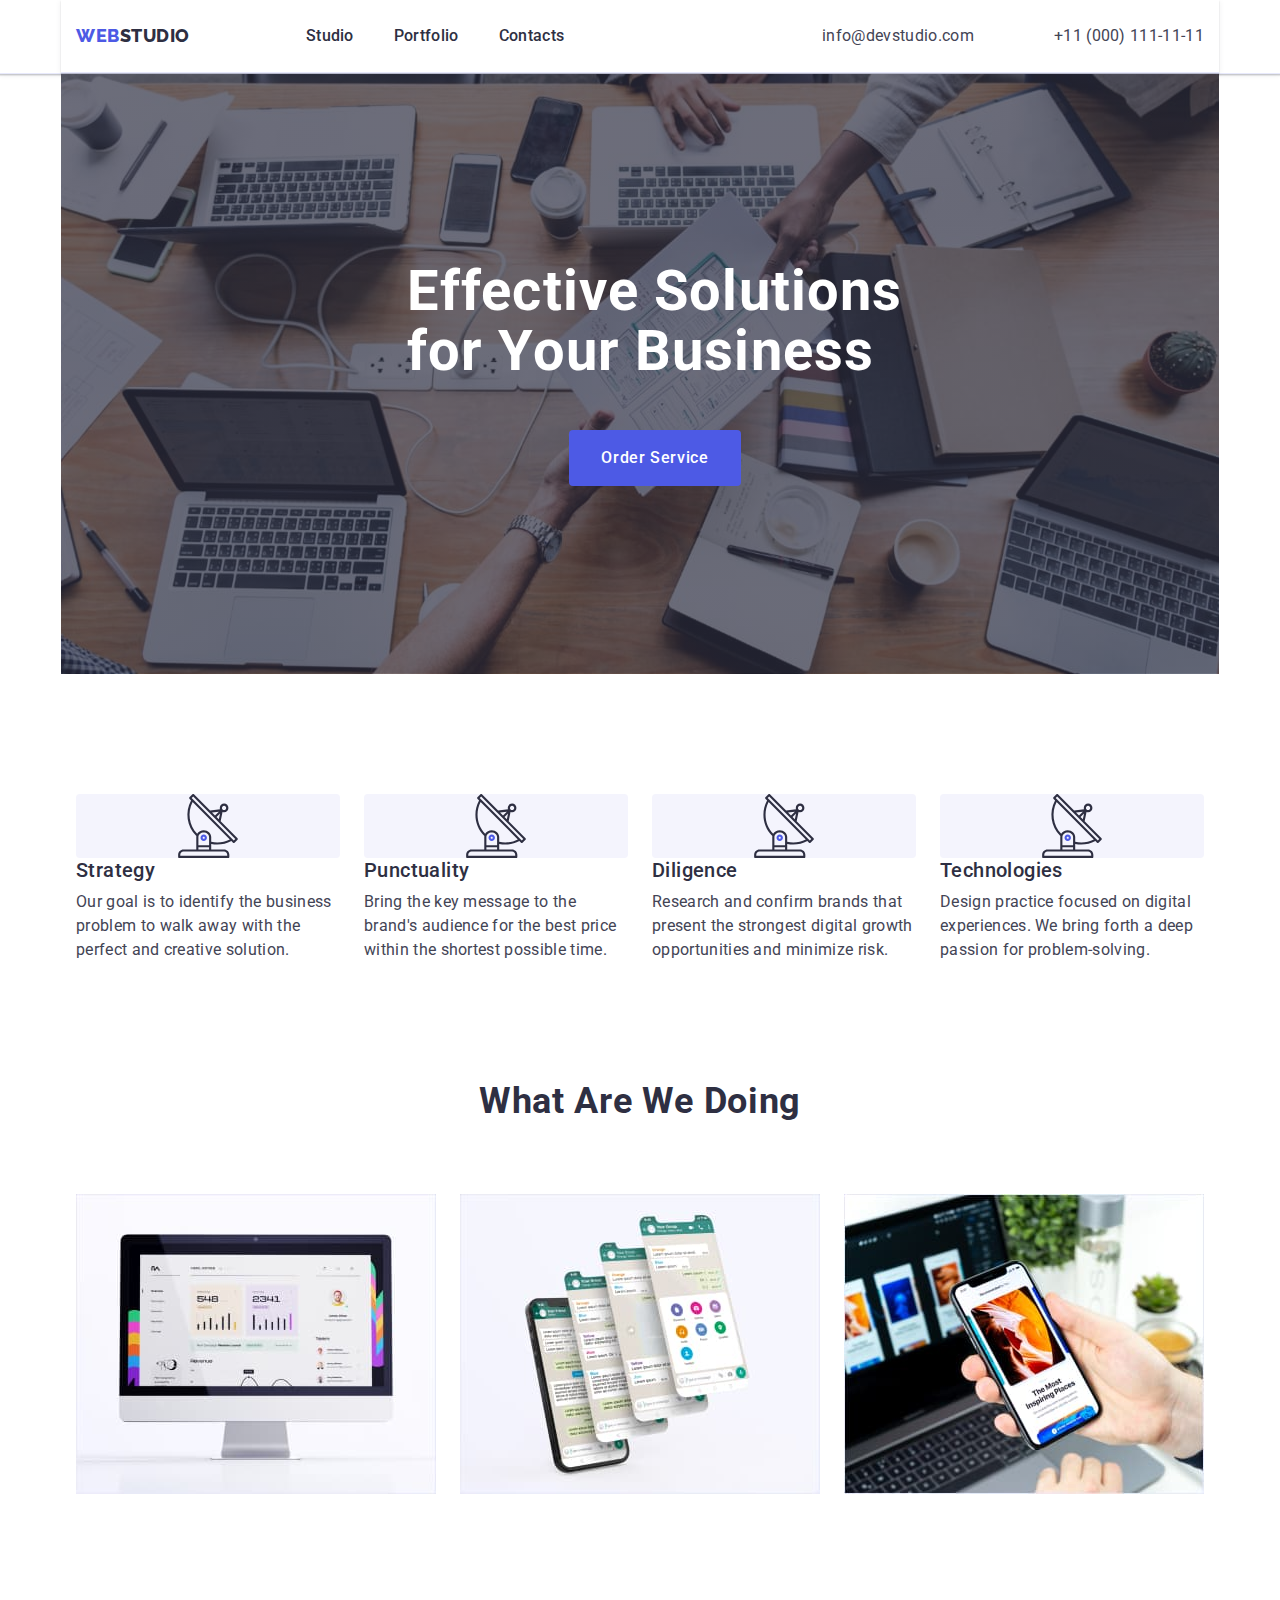
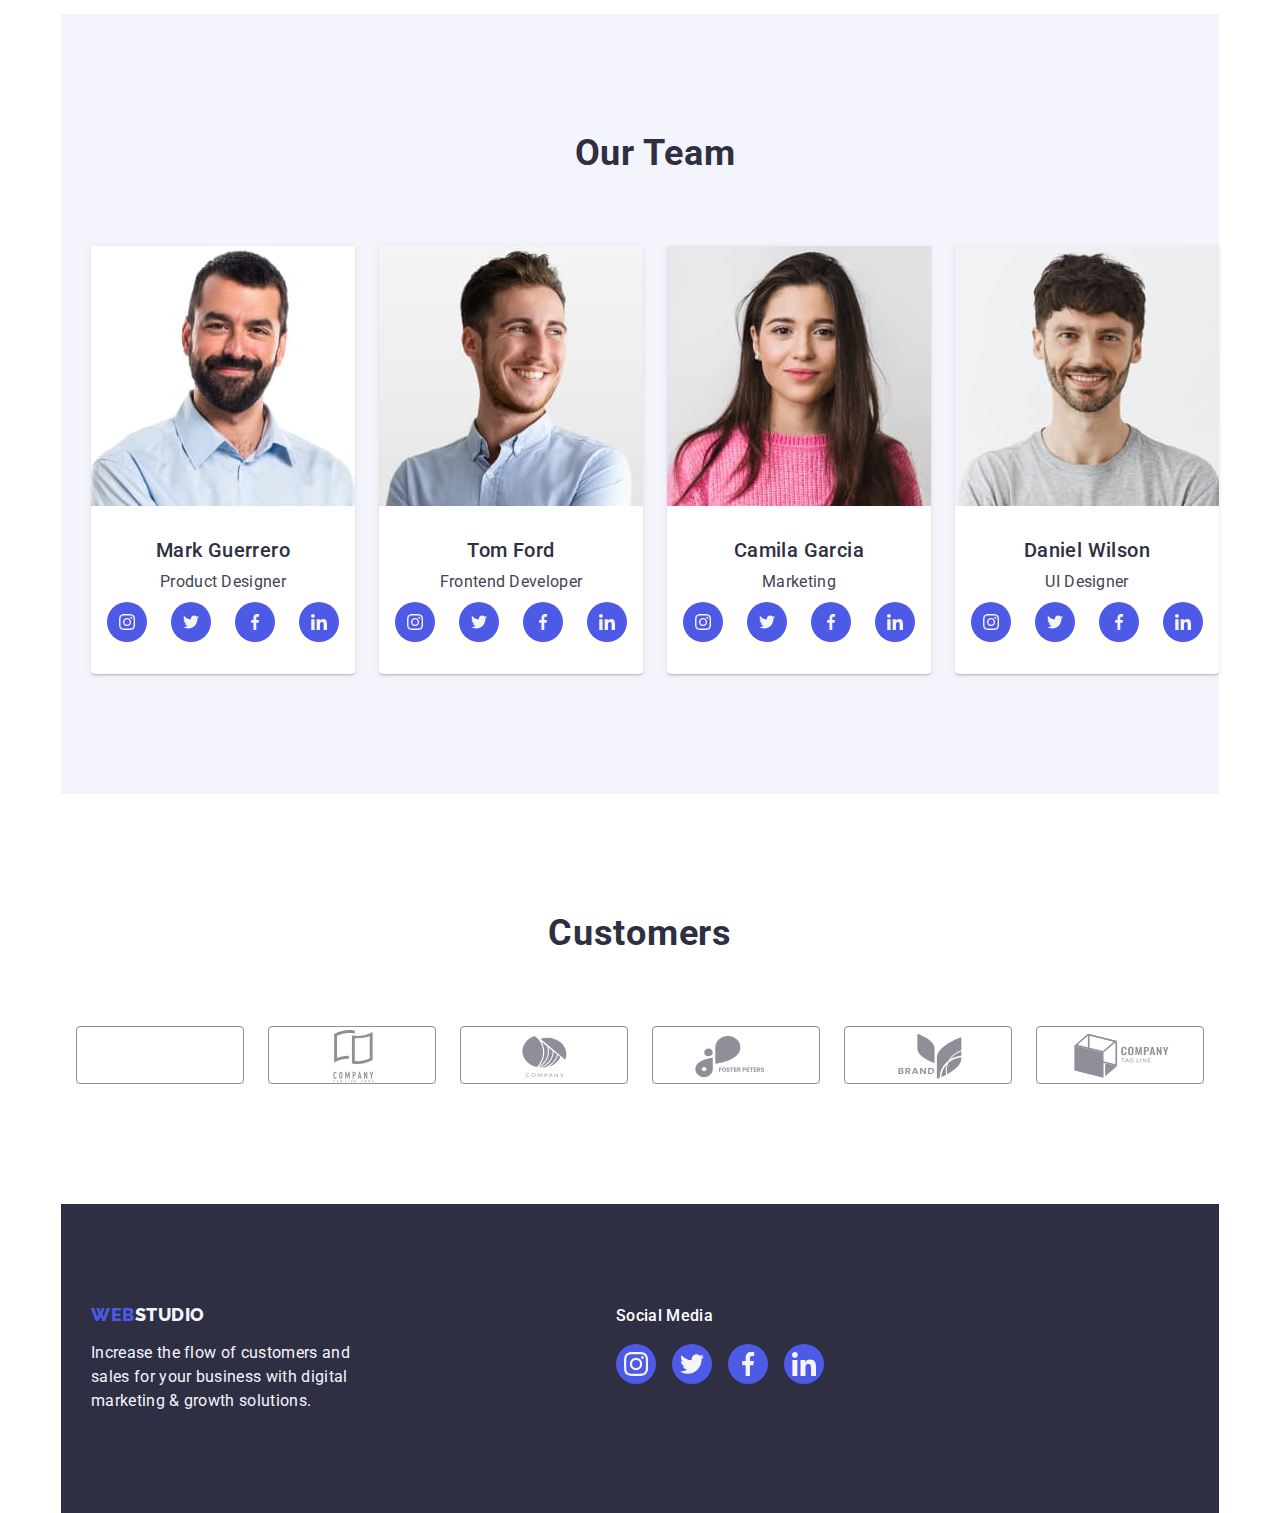
==== commit b3a690e0: "load03" ====
--- a/index.html
+++ b/index.html
@@ -132,17 +132,17 @@
                 <p class="team-place">Product Designer</p>
                 <ul class="icons-list list">
                     <li class="media-item">
-                         <a class="team-soc-link link" href=""  target="_blank" rel="noopenen noreferrer">
-                            <svg class="icons-team>" width="16" height="16" > <use href="/images/soc-icon.svg#icon-instagram"></use> </svg></a> </li>
+                        <a class="team-soc-link link" href="" target="_blank" rel="noopenen noreferrer">
+                            <svg class="icons-team>" width="16" height="16" > <use href="./images/icons.svg#icon-instagram"></use> </svg></a> </li>
                     <li class="media-item"> 
                         <a class="team-soc-link link" href="" target="_blank" rel="noopenen noreferrer">
-                            <svg class="icons-team>" width="16" height="16" > <use href="/images/soc-icon.svg#icon-twitter"></use> </svg></a></li>
-                    <li class="media-item">
-                        <a class="team-soc-link link" href="" target="_blank" rel="noopenen noreferrer">
-                            <svg class="icons-team>" width="16" height="16" > <use href="/images/soc-icon.svg#icon-facebook"></use> </svg></a></li>
-                    <li class="media-item">
-                        <a class="team-soc-link link" href="" target="_blank" rel="noopenen noreferrer">
-                            <svg class="icons-team>" width="16" height="16" > <use href="/images/soc-icon.svg#icon-linkedin"></use> </svg></a></li>
+                            <svg class="icons-team>" width="16" height="16" > <use href="./images/icons.svg#icon-twitter"></use> </svg></a></li>
+                    <li class="media-item">
+                        <a class="team-soc-link link" href="" target="_blank" rel="noopenen noreferrer">
+                            <svg class="icons-team>" width="16" height="16" > <use href="./images/icons.svg#icon-facebook"></use> </svg></a></li>
+                    <li class="media-item">
+                        <a class="team-soc-link link" href="" target="_blank" rel="noopenen noreferrer">
+                            <svg class="icons-team>" width="16" height="16" > <use href="./images/icons.svg#icon-linkedin"></use> </svg></a></li>
                 </ul>
                
             </div>
@@ -155,16 +155,16 @@
             <ul class="icons-list list">
                 <li class="media-item">
                     <a class="team-soc-link link" href="" target="_blank" rel="noopenen noreferrer">
-                        <svg class="icons-team>" width="16" height="16"> <use href="/images/soc-icon.svg#icon-instagram"></use> </svg></a> </li>
+                        <svg class="icons-team>" width="16" height="16" > <use href="./images/icons.svg#icon-instagram"></use> </svg></a> </li>
                 <li class="media-item"> 
                     <a class="team-soc-link link" href="" target="_blank" rel="noopenen noreferrer">
-                        <svg class="icons-team>" width="16" height="16" > <use href="/images/soc-icon.svg#icon-twitter"></use> </svg></a></li>
-                <li class="media-item">
-                    <a class="team-soc-link link" href="" target="_blank" rel="noopenen noreferrer">
-                        <svg class="icons-team>" width="16" height="16" > <use href="/images/soc-icon.svg#icon-facebook"></use> </svg></a></li>
-                <li class="media-item">
-                    <a class="team-soc-link link" href="" target="_blank" rel="noopenen noreferrer">
-                        <svg class="icons-team>" width="16" height="16"> <use href="/images/soc-icon.svg#icon-linkedin"></use> </svg></a></li>
+                        <svg class="icons-team>" width="16" height="16" > <use href="./images/icons.svg#icon-twitter"></use> </svg></a></li>
+                <li class="media-item">
+                    <a class="team-soc-link link" href="" target="_blank" rel="noopenen noreferrer">
+                        <svg class="icons-team>" width="16" height="16" > <use href="./images/icons.svg#icon-facebook"></use> </svg></a></li>
+                <li class="media-item">
+                    <a class="team-soc-link link" href="" target="_blank" rel="noopenen noreferrer">
+                        <svg class="icons-team>" width="16" height="16" > <use href="./images/icons.svg#icon-linkedin"></use> </svg></a></li>
             </ul>
           </div>
         </li>
@@ -176,16 +176,16 @@
             <ul class="icons-list list">
                 <li class="media-item">
                     <a class="team-soc-link link" href="" target="_blank" rel="noopenen noreferrer">
-                        <svg class="icons-team>" width="16" height="16"> <use href="/images/soc-icon.svg#icon-instagram"></use> </svg></a> </li>
+                        <svg class="icons-team>" width="16" height="16" > <use href="./images/icons.svg#icon-instagram"></use> </svg></a> </li>
                 <li class="media-item"> 
                     <a class="team-soc-link link" href="" target="_blank" rel="noopenen noreferrer">
-                        <svg class="icons-team>" width="16" height="16" > <use href="/images/soc-icon.svg#icon-twitter"></use> </svg></a></li>
-                <li class="media-item">
-                    <a class="team-soc-link link" href="" target="_blank" rel="noopenen noreferrer">
-                        <svg class="icons-team>" width="16" height="16"> <use href="/images/soc-icon.svg#icon-facebook"></use> </svg></a></li>
-                <li class="media-item">
-                    <a class="team-soc-link link" href="" target="_blank" rel="noopenen noreferrer">
-                        <svg class="icons-team>" width="16" height="16" > <use href="/images/soc-icon.svg#icon-linkedin"></use> </svg></a></li>
+                        <svg class="icons-team>" width="16" height="16" > <use href="./images/icons.svg#icon-twitter"></use> </svg></a></li>
+                <li class="media-item">
+                    <a class="team-soc-link link" href="" target="_blank" rel="noopenen noreferrer">
+                        <svg class="icons-team>" width="16" height="16" > <use href="./images/icons.svg#icon-facebook"></use> </svg></a></li>
+                <li class="media-item">
+                    <a class="team-soc-link link" href="" target="_blank" rel="noopenen noreferrer">
+                        <svg class="icons-team>" width="16" height="16" > <use href="./images/icons.svg#icon-linkedin"></use> </svg></a></li>
             </ul>
          </div>
         </li>
@@ -197,16 +197,16 @@
                 <ul class="icons-list list">
                     <li class="media-item">
                         <a class="team-soc-link link" href="" target="_blank" rel="noopenen noreferrer">
-                            <svg class="icons-team>" width="16" height="16" > <use href="/images/soc-icon.svg#icon-instagram"></use> </svg></a> </li>
+                            <svg class="icons-team>" width="16" height="16" > <use href="./images/icons.svg#icon-instagram"></use> </svg></a> </li>
                     <li class="media-item"> 
                         <a class="team-soc-link link" href="" target="_blank" rel="noopenen noreferrer">
-                            <svg class="icons-team>" width="16" height="16" > <use href="/images/soc-icon.svg#icon-twitter"></use> </svg></a></li>
-                    <li class="media-item">
-                        <a class="team-soc-link link" href="" target="_blank" rel="noopenen noreferrer">
-                            <svg class="icons-team>" width="16" height="16" > <use href="/images/soc-icon.svg#icon-facebook"></use> </svg></a></li>
-                    <li class="media-item">
-                        <a class="team-soc-link link" href="" target="_blank" rel="noopenen noreferrer">
-                            <svg class="icons-team>" width="16" height="16" > <use href="/images/soc-icon.svg#icon-linkedin"></use> </svg></a></li>
+                            <svg class="icons-team>" width="16" height="16" > <use href="./images/icons.svg#icon-twitter"></use> </svg></a></li>
+                    <li class="media-item">
+                        <a class="team-soc-link link" href="" target="_blank" rel="noopenen noreferrer">
+                            <svg class="icons-team>" width="16" height="16" > <use href="./images/icons.svg#icon-facebook"></use> </svg></a></li>
+                    <li class="media-item">
+                        <a class="team-soc-link link" href="" target="_blank" rel="noopenen noreferrer">
+                            <svg class="icons-team>" width="16" height="16" > <use href="./images/icons.svg#icon-linkedin"></use> </svg></a></li>
                 </ul>
                 
             </div>
@@ -219,25 +219,31 @@
         </div>
     
        </section>
-<!--Costumers--> 
-      <section class="costumers-section container">
-
-        <div class="costumers-container">
-            <h2 class="section-title">Costumers</h2>
-
-            <ul class="costumers-list list">
-                <li class="costumers-item">
-                    <a class="costumers-link link" href=""><svg class="costumers-icon" width="104" height="56"> <use href="./images/icon/costumers-logo1.svg"></use></svg></a></li>
-                <li  class="costumers-item">
-                    <a class="costumers-link link" href=""><svg class="costumers-icon" width="104" height="56"> <use href="./images/icon/costumers-logo2.svg"></use></svg></a></li>
-                <li  class="costumers-item">
-                    <a class="costumers-link link" href=""><svg class="costumers-icon" width="104" height="56"> <use href="./images/icon/costumers-logo3.svg"></use></svg></a></li>
-                <li  class="costumers-item">
-                    <a class="costumers-link link" href=""><svg class="costumers-icon" width="104" height="56"> <use href="./images/icon/costumers-logo4.svg"></use></svg></a></li>
-                <li  class="costumers-item">
-                    <a class="costumers-link link" href=""><svg class="costumers-icon" width="104" height="56"> <use href="./images/icon/costumers-logo5.svg"></use></svg></a></li>
-                <li  class="costumers-item">
-                    <a class="costumers-link link" href=""><svg class="costumers-icon" width="104" height="56"> <use href="./images/icon/costumers-logo6.svg"></use></svg></a></li>
+<!--customers--> 
+      <section class="customers-section container">
+
+        <div class="customers-container">
+            <h2 class="section-title">Customers</h2>
+
+            <ul class="customers-list list">
+
+                <li class="customers-item">
+                    <a class="customers-link link" href=""><svg class="customers-icon" width="104" height="56"> <use href="./images/icons.svg#icon-costumers-logo1.svg"></use></svg></a></li>
+
+                <li  class="customers-item">
+                    <a class="customers-link link" href=""><svg class="customers-icon" width="104" height="56"> <use href="./images/icons.svg#icon-costumers-logo2"></use></svg></a></li>
+
+                <li  class="customers-item">
+                    <a class="customers-link link" href=""><svg class="customers-icon" width="104" height="56"> <use href="./images/icons.svg#icon-costumers-logo3"></use></svg></a></li>
+
+                <li  class="customers-item">
+                    <a class="customers-link link" href=""><svg class="customers-icon" width="104" height="56"> <use href="./images/icons.svg#icon-costumers-logo4"></use></svg></a></li>
+
+                <li  class="customers-item">
+                    <a class="customers-link link" href=""><svg class="customers-icon" width="104" height="56"> <use href="./images/icons.svg#icon-costumers-logo5"></use></svg></a></li>
+
+                <li  class="customers-item">
+                    <a class="customers-link link" href=""><svg class="customers-icon" width="104" height="56"> <use href="./images/icons.svg#icon-costumers-logo6"></use></svg></a></li>
             </ul>
         </div>
         
@@ -255,20 +261,20 @@
   </div>
 
   <div class="media">
-   <p class="media-title">SocialMedia</p>
+   <p class="media-title">Social Media</p>
 
    <ul class="media-list list">
        <li class="media-item">
-       <a class="media-contact link" href="" rel="noopenen noreferrer"><svg class="media-icon>" width="24" height="24" > <use href="/images/soc-icon.svg#icon-instagram"></use> </svg></a>
-       </li>
-       <li class="media-item">
-        <a class="media-contact link" href="" rel="noopenen noreferrer"><svg class="media-icon>" width="24" height="24" > <use href="/images/soc-icon.svg#icon-twitter"></use> </svg></a>
-       </li>
-       <li class="media-item">
-        <a class="media-contact link" href="" rel="noopenen noreferrer"><svg class="media-icon>" width="24" height="24" > <use href="/images/soc-icon.svg#icon-facebook"></use> </svg></a>
-       </li>
-       <li class="media-item">
-        <a class="media-contact link" href="" rel="noopenen noreferrer"><svg class="media-icon>" width="24" height="24" > <use href="/images/soc-icon.svg#icon-linkedin"></use> </svg></a>
+       <a class="media-contact link" href="" rel="noopenen noreferrer"><svg class="media-icon>" width="24" height="24" > <use href="./images/icons.svg#icon-instagram"></use> </svg></a>
+       </li>
+       <li class="media-item">
+        <a class="media-contact link" href="" rel="noopenen noreferrer"><svg class="media-icon>" width="24" height="24" > <use href="./images/icons.svg#icon-twitter"></use> </svg></a>
+       </li>
+       <li class="media-item">
+        <a class="media-contact link" href="" rel="noopenen noreferrer"><svg class="media-icon>" width="24" height="24" > <use href="./images/icons.svg#icon-facebook"></use> </svg></a>
+       </li>
+       <li class="media-item">
+        <a class="media-contact link" href="" rel="noopenen noreferrer"><svg class="media-icon>" width="24" height="24" > <use href="./images/icons.svg#icon-linkedin"></use> </svg></a>
        </li>
    </ul>
   </div>
--- a/css/styles.css
+++ b/css/styles.css
@@ -47,8 +47,9 @@
 
 /*--Header--*/
 .page-header{
-
-   border-bottom: 1px solid #e7e9fc;
+    box-shadow: 0px 2px 1px rgba(46, 47, 66, 0.08), 0px 1px 1px rgba(46, 47, 66, 0.16), 0px 1px 6px rgba(46, 47, 66, 0.08);
+    border-bottom: 1px solid #e7e9fc;
+  
  
 }
 .page-header-container{
@@ -440,15 +441,15 @@
 .soc-icons{
  
 }
-/*--Costumers--*/
-.costumers-section{
+/*--customers--*/
+.customers-section{
     padding-top: 120px;
     padding-bottom: 120px;
 }
-.costumers-container{
-
-}
-.costumers-list{
+.customers-container{
+
+}
+.customers-list{
     display: flex;
     justify-content:space-between ;
     flex-wrap: wrap;
@@ -457,10 +458,10 @@
     padding: 0;
     flex-basis: calc((100% - 3 * 24px)/4);
 }
-.costumers-item{
+.customers-item{
     width: calc((100% - 120px) / 6);
 }
-.costumers-link{
+.customers-link{
     width: 100%;
     height: 100%;
     border: 1px solid #8e8f99;
@@ -470,13 +471,13 @@
     justify-content: center;
     color: #8e8f99;
 }
-.costumers-link:hover{
+.customers-link:hover{
     border-color: #404bbf; 
 }
-.costumers-link:focus{
+.customers-link:focus{
     border-color: #404bbf; 
 }
-.costumers-icon{
+.customers-icon{
 
 }
 /* Footer */
@@ -487,7 +488,7 @@
     padding-bottom: 100px;
   
 }
-.foter-page{
+.footer-page{
     display: flex; 
     align-items: baseline; 
  
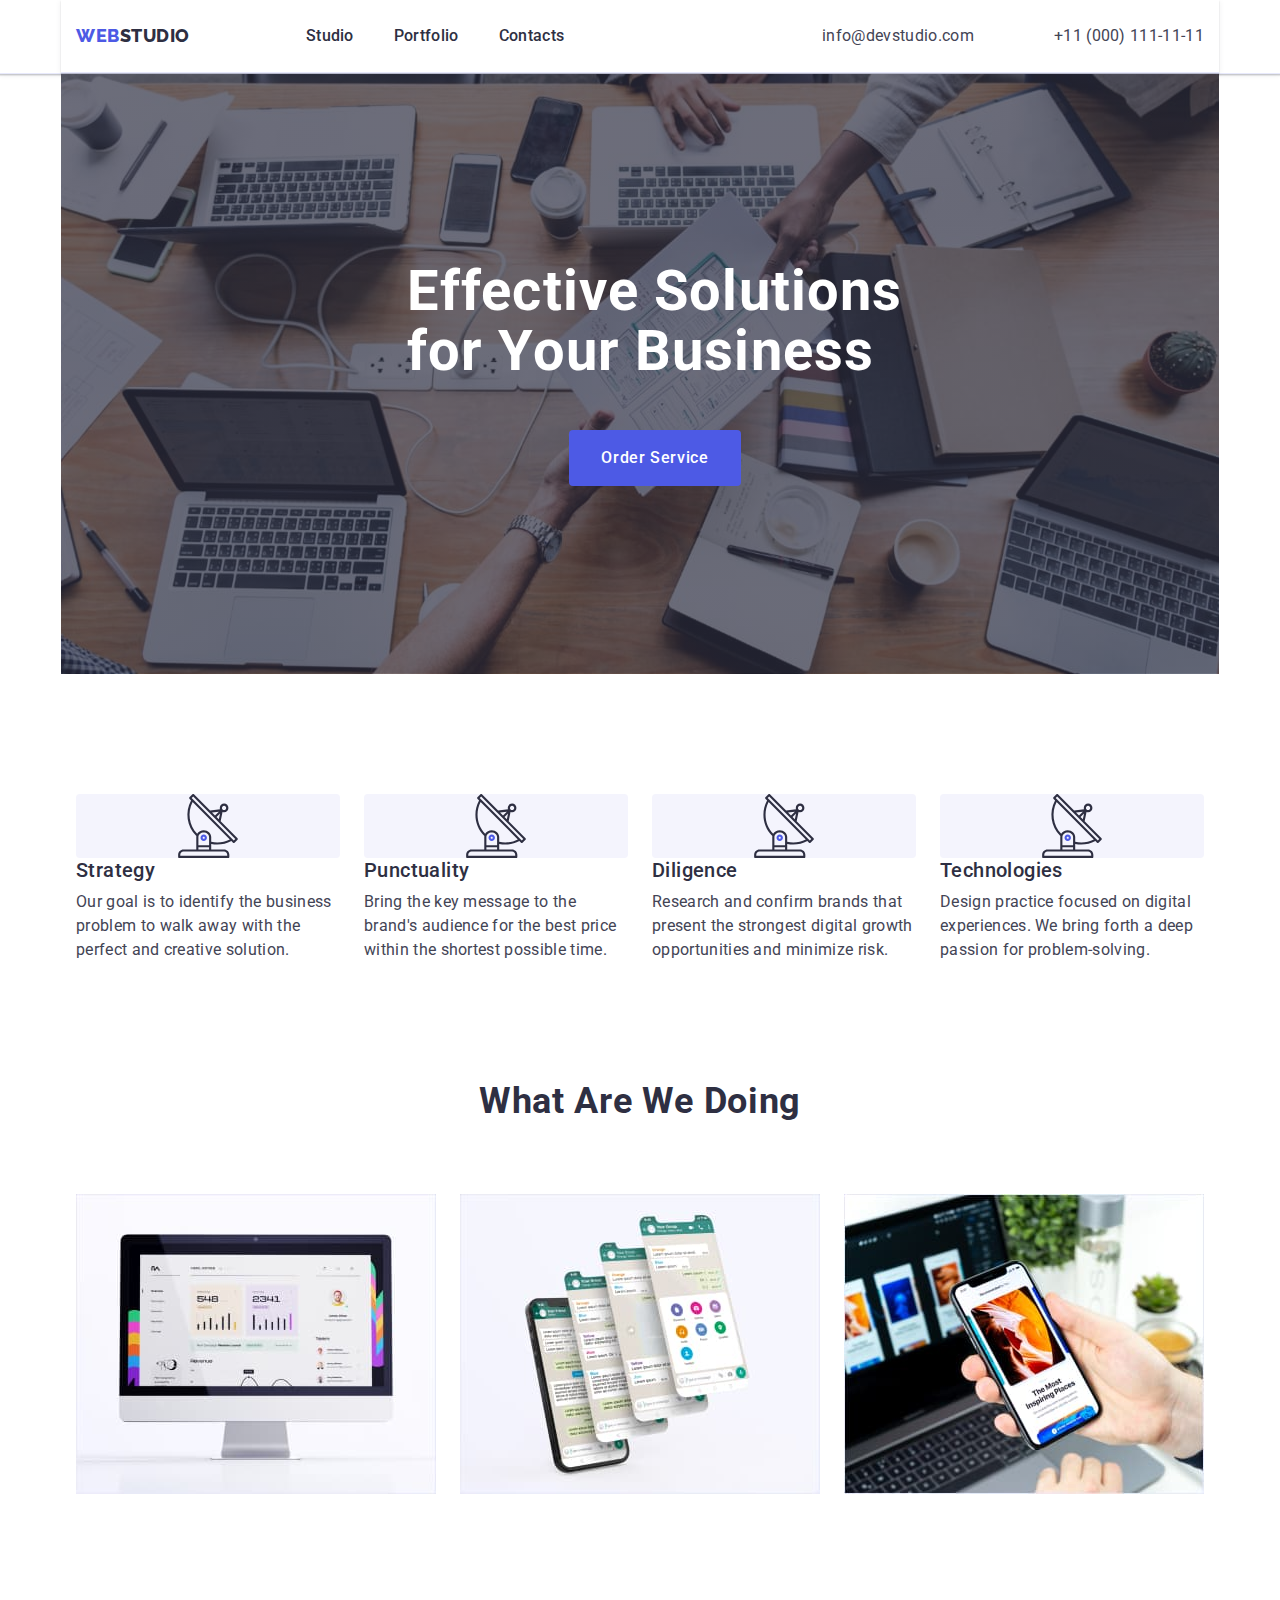
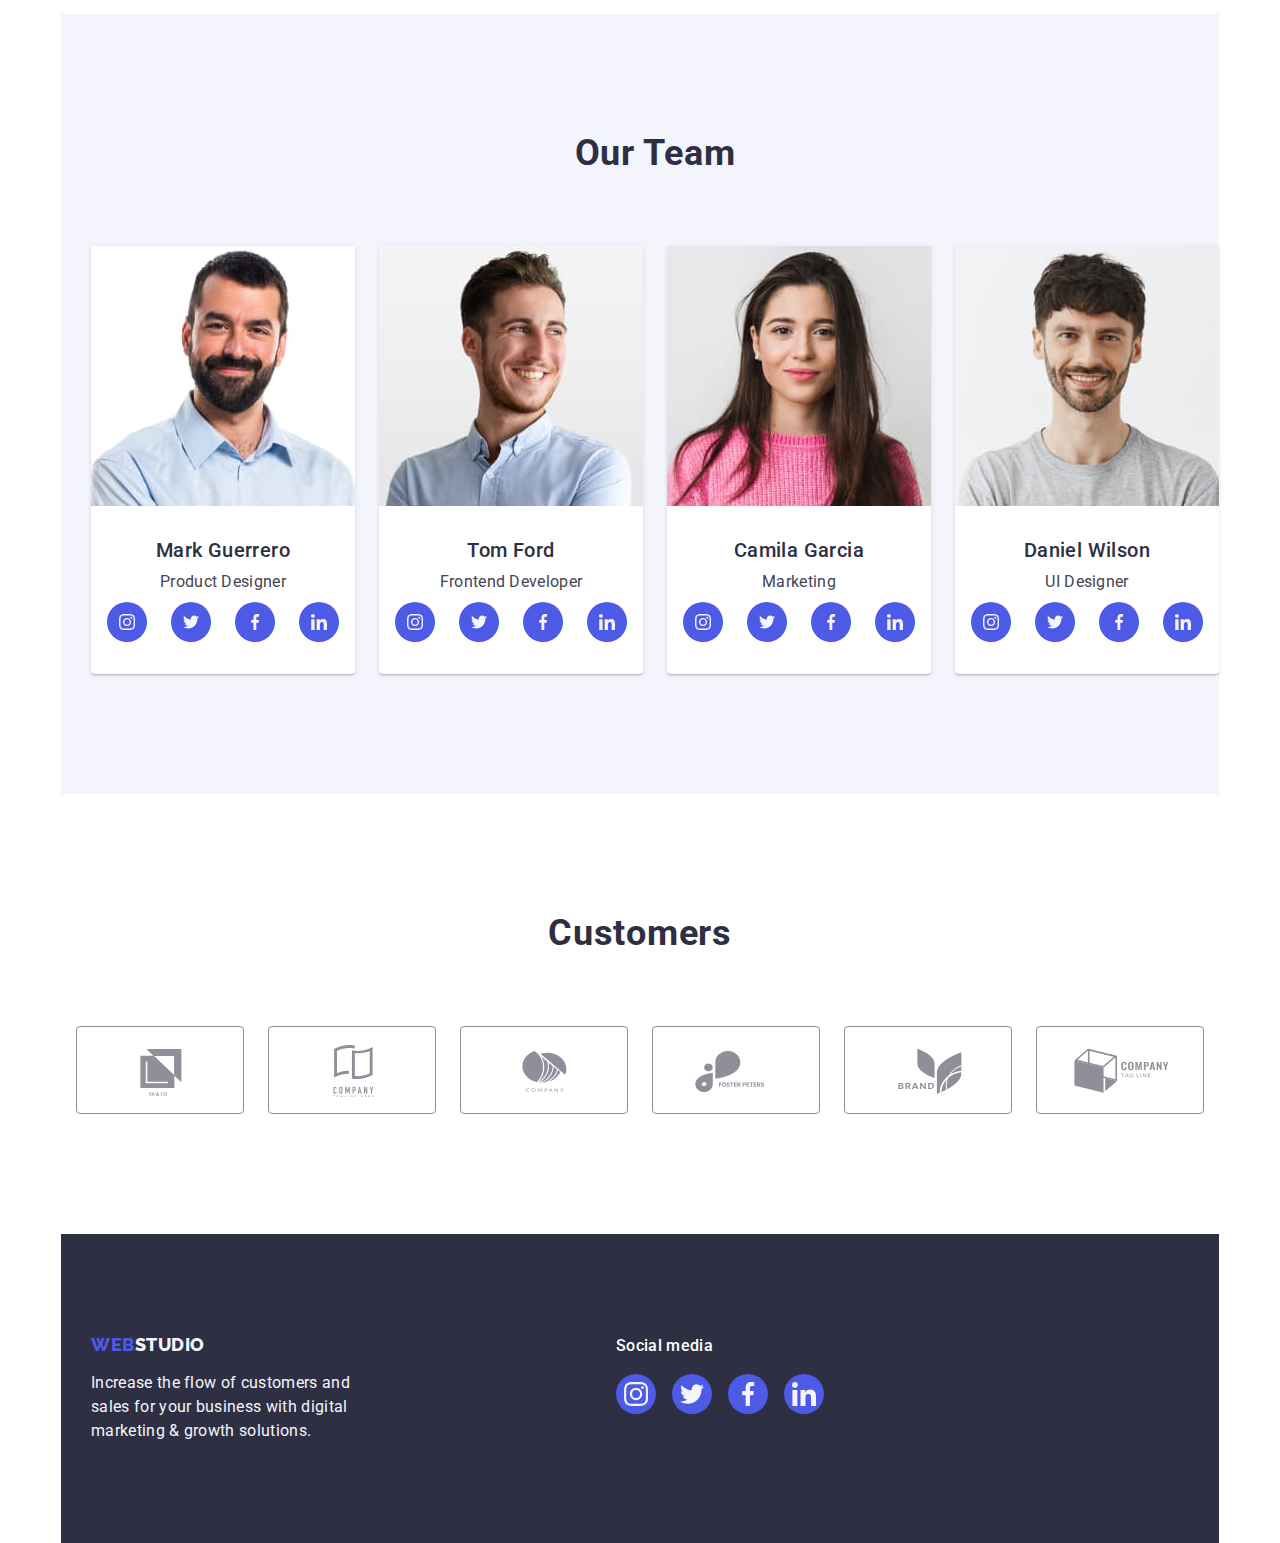
==== commit 8aaf904d: "upload04" ====
--- a/index.html
+++ b/index.html
@@ -220,15 +220,15 @@
     
        </section>
 <!--customers--> 
-      <section class="customers-section container">
-
-        <div class="customers-container">
+      <section class="customers-section ">
+
+        <div class="customers-container container">
             <h2 class="section-title">Customers</h2>
 
             <ul class="customers-list list">
 
                 <li class="customers-item">
-                    <a class="customers-link link" href=""><svg class="customers-icon" width="104" height="56"> <use href="./images/icons.svg#icon-costumers-logo1.svg"></use></svg></a></li>
+                    <a class="customers-link link" href=""><svg class="customers-icon" width="104" height="56"> <use href="./images/icons.svg#icon-costumers-logo1"></use></svg></a></li>
 
                 <li  class="customers-item">
                     <a class="customers-link link" href=""><svg class="customers-icon" width="104" height="56"> <use href="./images/icons.svg#icon-costumers-logo2"></use></svg></a></li>
@@ -261,7 +261,7 @@
   </div>
 
   <div class="media">
-   <p class="media-title">Social Media</p>
+   <p class="media-title"> Social media</p>
 
    <ul class="media-list list">
        <li class="media-item">
--- a/css/styles.css
+++ b/css/styles.css
@@ -443,11 +443,11 @@
 }
 /*--customers--*/
 .customers-section{
+   
+}
+.customers-container{
     padding-top: 120px;
     padding-bottom: 120px;
-}
-.customers-container{
-
 }
 .customers-list{
     display: flex;
@@ -459,6 +459,7 @@
     flex-basis: calc((100% - 3 * 24px)/4);
 }
 .customers-item{
+ height: 88px;
     width: calc((100% - 120px) / 6);
 }
 .customers-link{
@@ -471,14 +472,14 @@
     justify-content: center;
     color: #8e8f99;
 }
-.customers-link:hover{
-    border-color: #404bbf; 
-}
-.customers-link:focus{
-    border-color: #404bbf; 
+.customers-item:hover{
+    color: #404bbf;  
+}
+.customers-item:focus{
+    color: #404bbf; 
 }
 .customers-icon{
-
+    fill: currentColor; 
 }
 /* Footer */
 .footer {
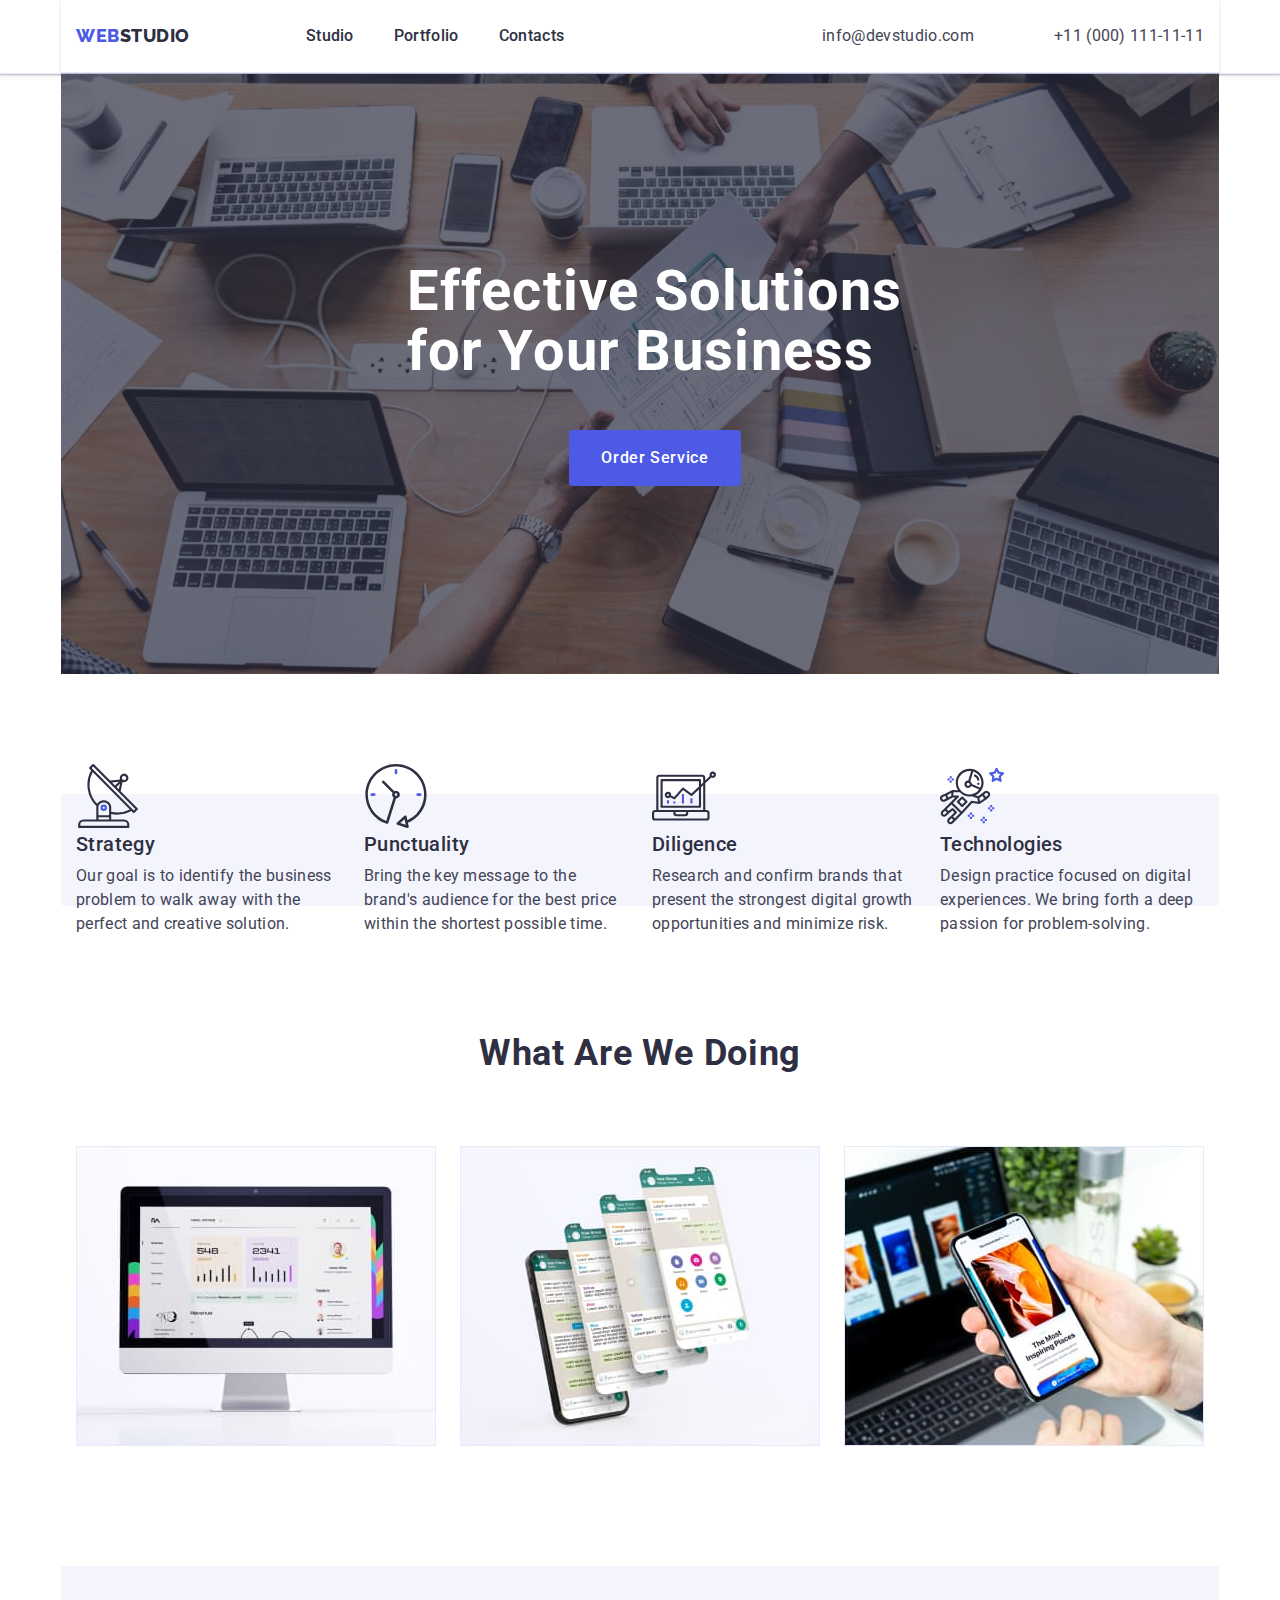
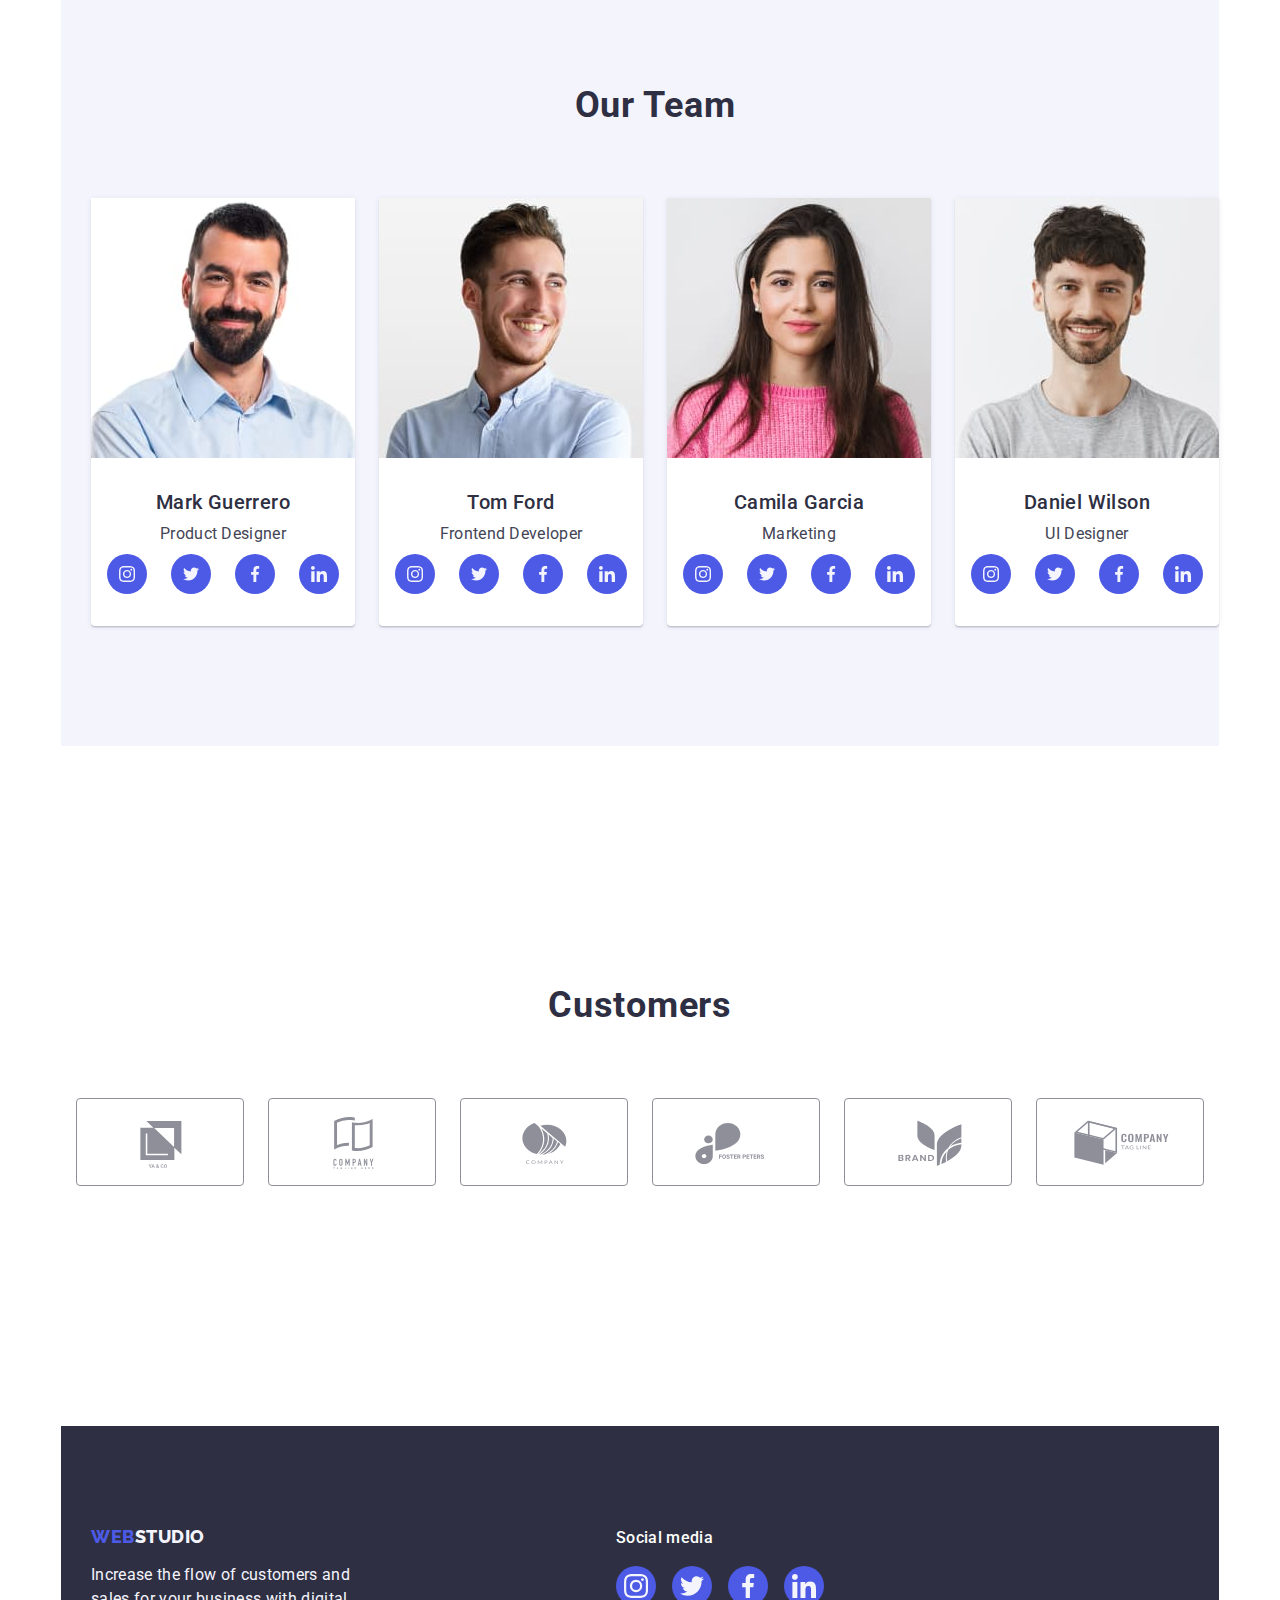
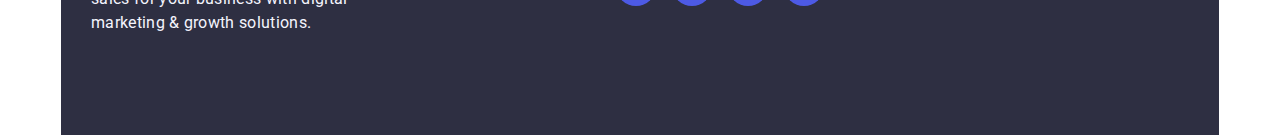
==== commit 3c75a993: "reload6" ====
--- a/index.html
+++ b/index.html
@@ -66,34 +66,48 @@
 
    <!--About-->  
        
-   <section class="about section">
- <div class="about container">
-
-    <h2 class="visually-hidden" > Our Achievements</h2>
-                <ul class="about-list list">
-
-                    <li class="about-item">  
-                   <h3 class="about-title">Strategy</h3>
-                   <p class="about-text" >Our goal is to identify the business
-                    problem to walk away with the perfect and creative solution. </p>
-                   </li>
-
-                    <li class="about-item">
-                    <h3 class="about-title">Punctuality</h3>
-                     <p class="about-text"> Bring the key message to the brand's audience for the best price within the shortest possible time.</p>
-                    </li>
-
-                    <li class="about-item">
-                        <h3 class="about-title" > Diligence </h3>
-                        <p class="about-text"> Research and confirm brands that present the strongest digital growth opportunities and minimize risk.</p>
-                  </li>
-
-                    <li class="about-item">
-                        <h3 class="about-title"> Technologies </h3>
-                        <p class="about-text">Design practice focused on digital experiences. We bring forth a deep passion for problem-solving.</p>
-                  </li>
-                </ul>    
+   <section class="about-section section">
+<div class="about container">
+    <h2 class="section-title visually-hidden" > Our Achievements</h2>
+
+    <ul class="about-list list">
+
+        <li class="about-item"> 
+            <div class="about-container"> 
+                <svg class="about-icon" width="64" height="64"><use href="./images/icons.svg#icon-antenna"></use> </svg> </div> 
+        <h3 class="about-title">Strategy</h3>
+        
+        <p class="about-text" >Our goal is to identify the business
+         problem to walk away with the perfect and creative solution. </p>
+        </li>
+
+         <li class="about-item">
+            <div class="about-container"> 
+                <svg class="about-icon" width="64" height="64"><use href="./images/icons.svg#icon-clock"></use> </svg> </div>
+         <h3 class="about-title">Punctuality</h3>
+          <p class="about-text"> Bring the key message to the brand's audience for the best price within the shortest possible time.</p>
+         </li>
+
+         <li class="about-item">
+            <div class="about-container">
+                 <svg class="about-icon" width="64" height="64"><use href="./images/icons.svg#icon-diagram"></use> </svg> </div>
+             <h3 class="about-title" > Diligence </h3>
+             <p class="about-text"> Research and confirm brands that present the strongest digital growth opportunities and minimize risk.</p>
+       </li>
+
+         <li class="about-item">
+            <div class="about-container"> 
+                <svg class="about-icon" width="64" height="64"><use href="./images/icons.svg#icon-astronaut"></use> </svg> </div>
+             <h3 class="about-title"> Technologies </h3>
+             <p class="about-text">Design practice focused on digital experiences. We bring forth a deep passion for problem-solving.</p>
+       </li>
+     </ul> 
+
 </div>
+   
+
+       
+    
              
            
            
@@ -261,7 +275,7 @@
   </div>
 
   <div class="media">
-   <p class="media-title"> Social media</p>
+    <p class="media-title">Social media</p>
 
    <ul class="media-list list">
        <li class="media-item">
--- a/css/styles.css
+++ b/css/styles.css
@@ -307,7 +307,15 @@
 color: #2E2F42;
 margin-bottom: 8px;
 }
-
+.about{
+    display: flex;
+    align-items: center;
+    justify-content: center; 
+    height: 112px;
+    background-color: #f4f4fd;
+    border-radius: 4px;
+    margin-bottom: 8px; 
+}
 .about-list{
     display: flex;
     gap: 24px;
@@ -318,10 +326,10 @@
 
 }
 .about-item::before{
-display: block;
+
 content:"" ;
-height: 64px;
-background-image:url(../images/icon/antenna.svg);
+
+
 background-size: contain;
 background-repeat: no-repeat;
 background-position: center;
@@ -425,6 +433,12 @@
 align-items: center;
 justify-content: center;
 }
+.team-soc-link:hover{
+    background-color: #404bbf;
+}
+.team-soc-link:focus{
+    background-color: #404bbf;
+}
 .icons{
     
 }
@@ -432,9 +446,10 @@
     margin-top: 8px;
     display: flex;
     gap: 24px;
+    justify-content: center; 
 }
 .icons-team{
-    fill: #f4f4fd;
+  fill: #f4f4fd;
    width: 40px;
    height: 40px;
 }
@@ -443,7 +458,8 @@
 }
 /*--customers--*/
 .customers-section{
-   
+    padding-top: 120px;
+    padding-bottom: 120px;
 }
 .customers-container{
     padding-top: 120px;
@@ -472,14 +488,16 @@
     justify-content: center;
     color: #8e8f99;
 }
-.customers-item:hover{
-    color: #404bbf;  
-}
-.customers-item:focus{
+.customers-link:hover{
+    color: #404bbf;
+    border-color: #404bbf;
+}
+.customers-link:focus{
     color: #404bbf; 
+    border-color: #404bbf;
 }
 .customers-icon{
-    fill: currentColor; 
+    fill: currentColor;
 }
 /* Footer */
 .footer {
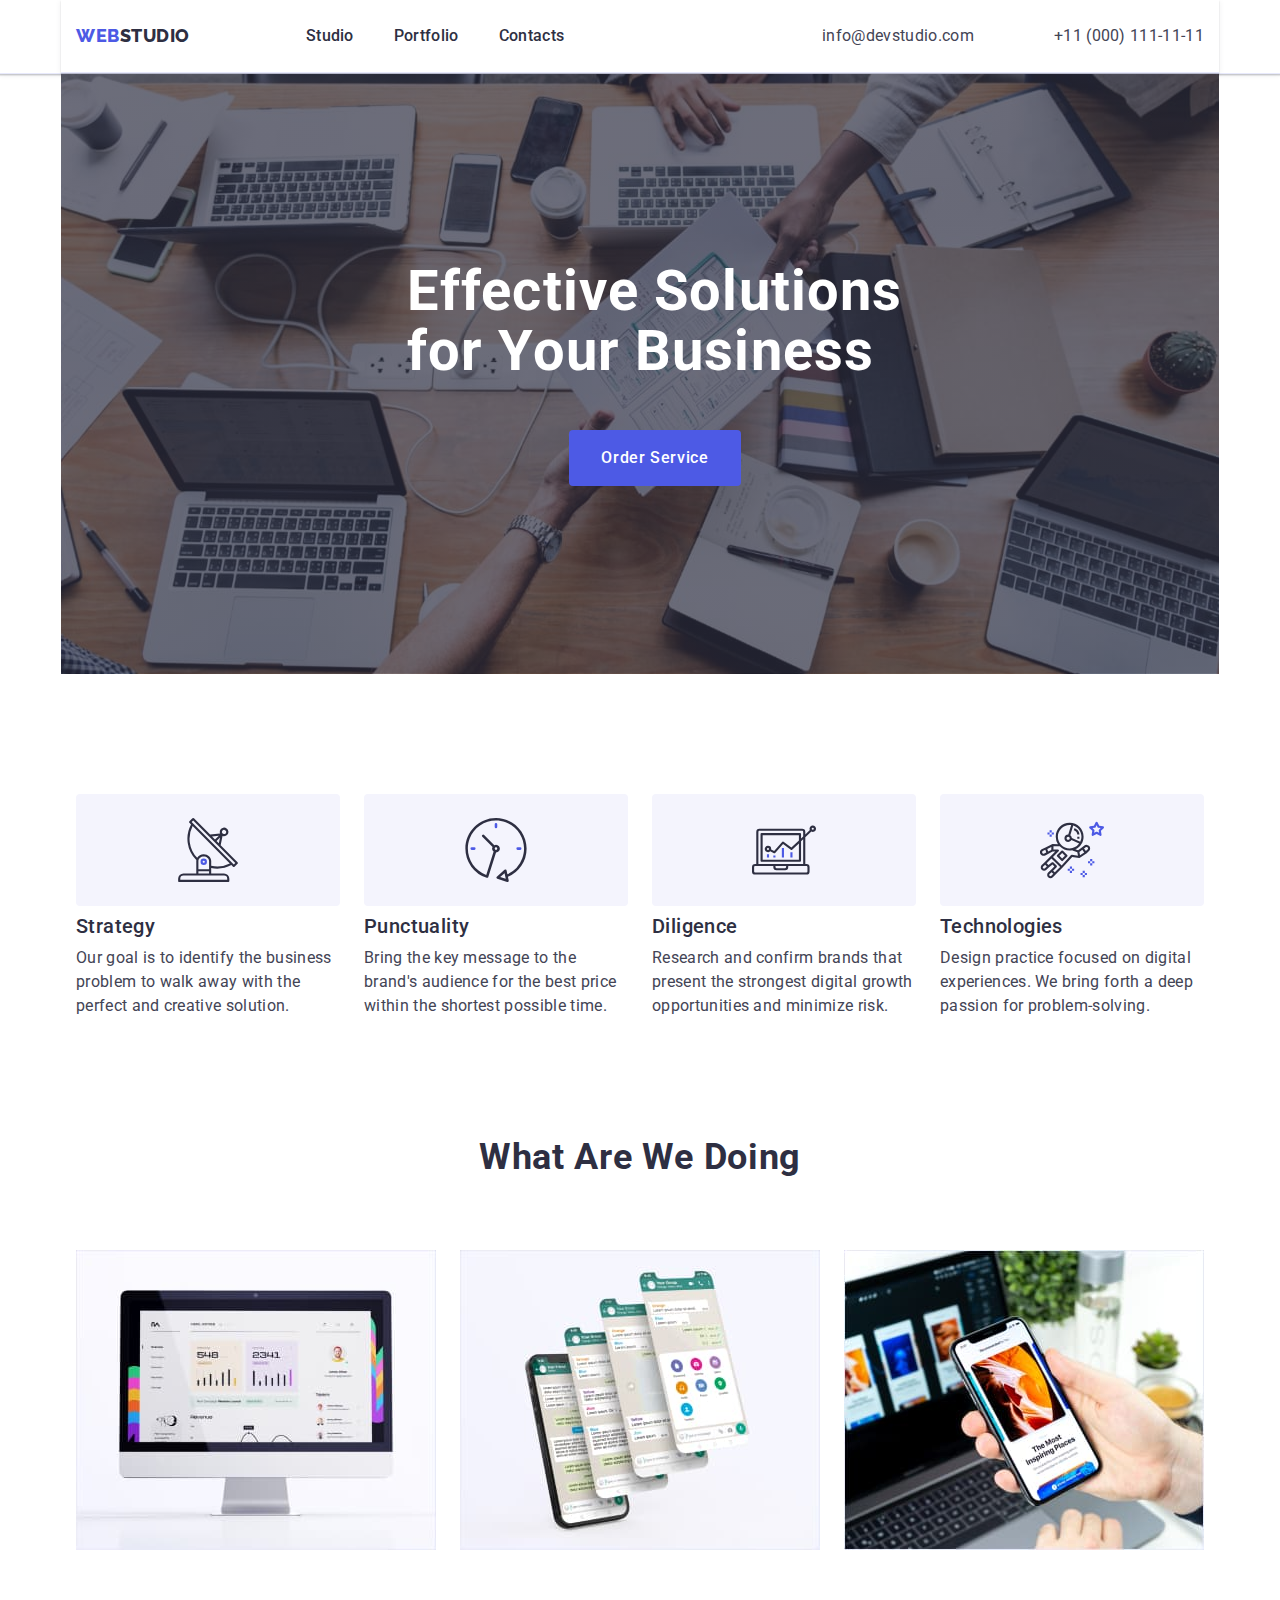
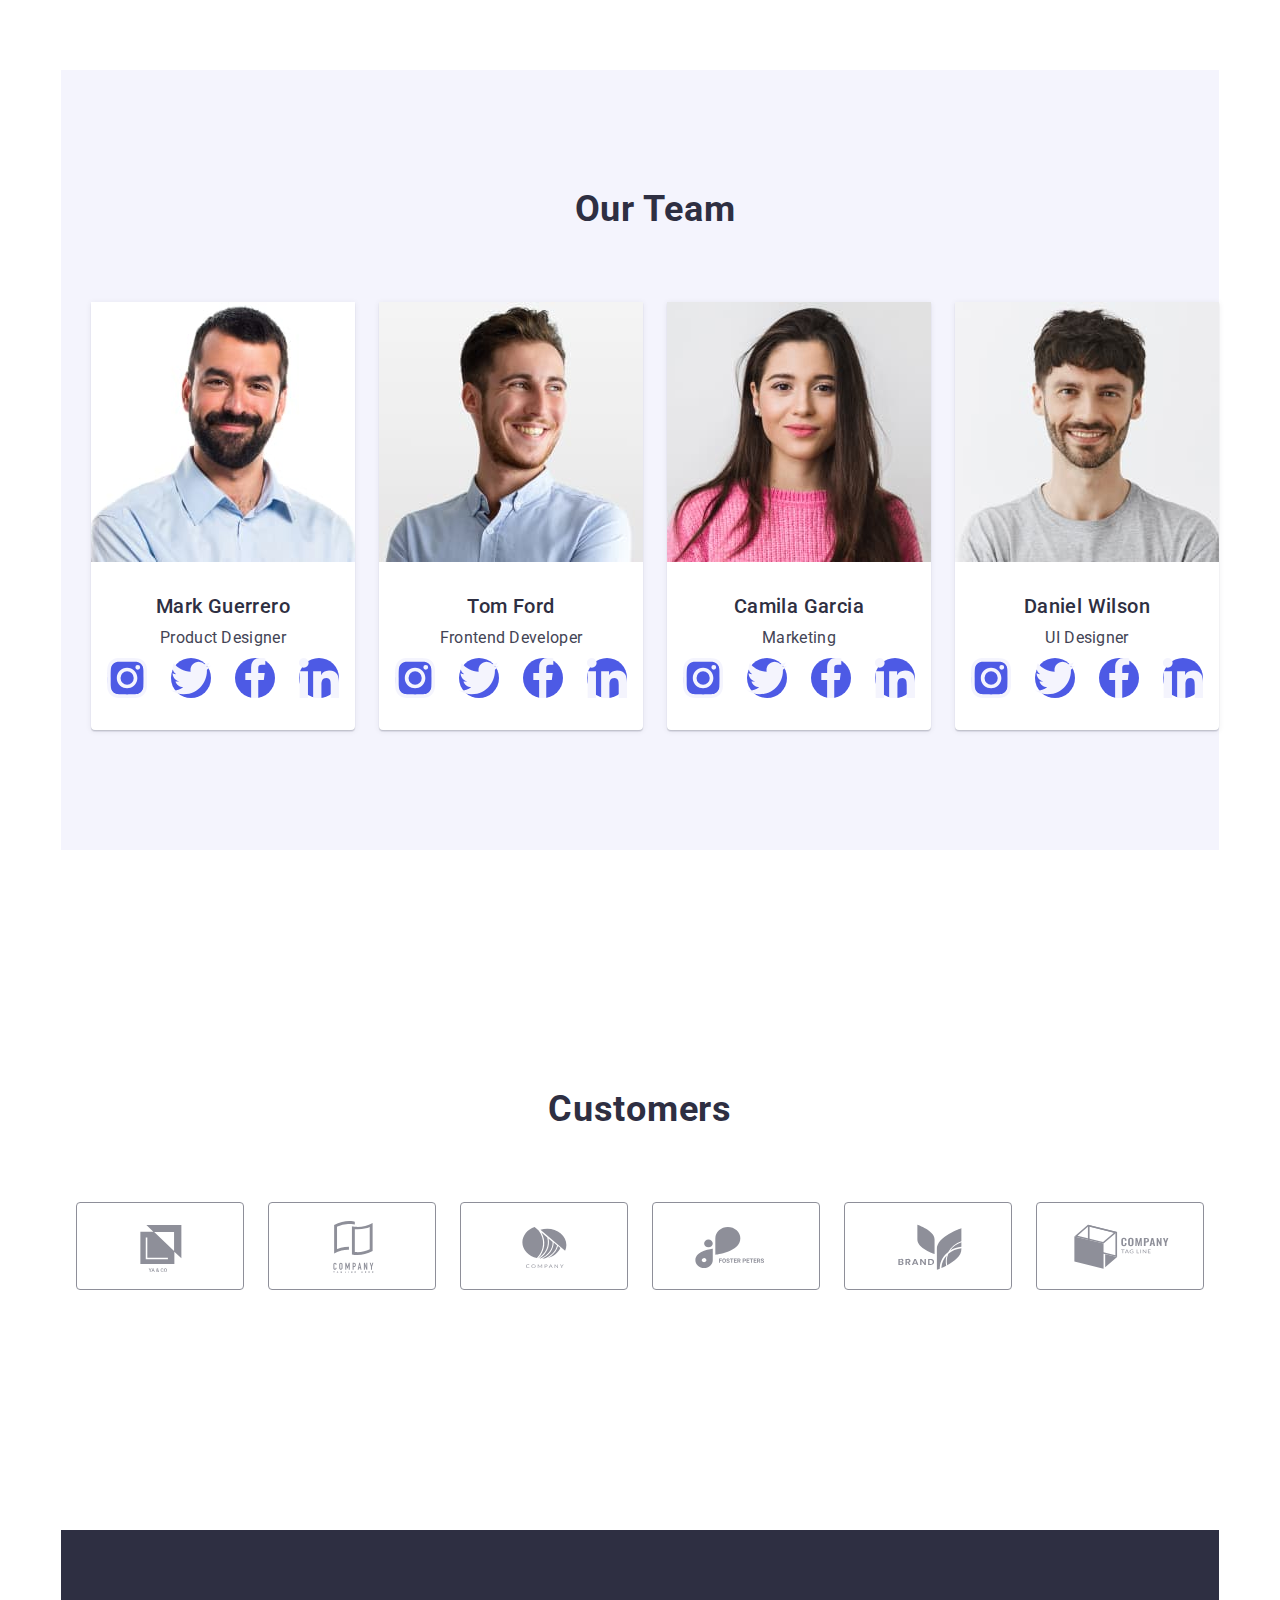
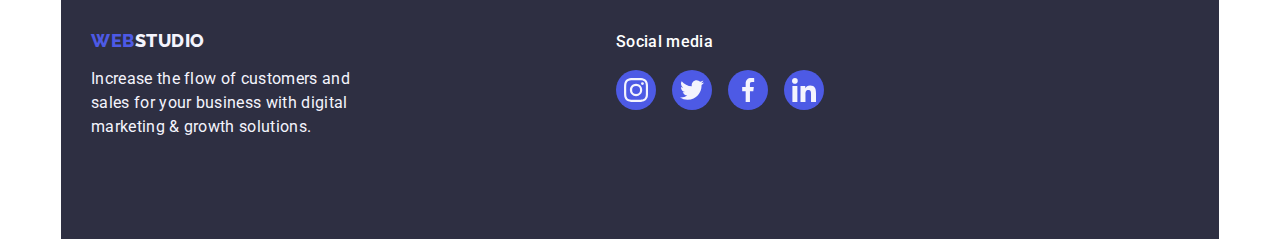
==== commit 4e9a2213: "load08" ====
--- a/index.html
+++ b/index.html
@@ -54,20 +54,17 @@
 
 </header>
 
-        <main class="hero-page">
+    <main class="hero-page">
  <!--Hero-->
         <section class="hero container ">
- <div class=" container">
-    <h1 class="hero-text">Effective Solutions for Your Business </h1>
-    <button type="button" class="btn"> Order Service</button>
- </div>
-      
-         </section>
-
-   <!--About-->  
-       
+           <div class=" container">
+             <h1 class="hero-text">Effective Solutions for Your Business </h1>
+              <button type="button" class="btn"> Order Service</button>
+             </div>
+        </section>
+   <!--About-->   
    <section class="about-section section">
-<div class="about container">
+   <div class="about container">
     <h2 class="section-title visually-hidden" > Our Achievements</h2>
 
     <ul class="about-list list">
@@ -93,25 +90,17 @@
                  <svg class="about-icon" width="64" height="64"><use href="./images/icons.svg#icon-diagram"></use> </svg> </div>
              <h3 class="about-title" > Diligence </h3>
              <p class="about-text"> Research and confirm brands that present the strongest digital growth opportunities and minimize risk.</p>
-       </li>
+         </li>
 
          <li class="about-item">
             <div class="about-container"> 
                 <svg class="about-icon" width="64" height="64"><use href="./images/icons.svg#icon-astronaut"></use> </svg> </div>
              <h3 class="about-title"> Technologies </h3>
              <p class="about-text">Design practice focused on digital experiences. We bring forth a deep passion for problem-solving.</p>
-       </li>
-     </ul> 
-
-</div>
-   
-
-       
-    
-             
-           
-           
-        </section>
+        </li>
+      </ul> 
+     </div>
+    </section>
         <!--Results-->
         <section class="results section">
             <div class="container">
@@ -129,8 +118,6 @@
                     </li>
                  </ul>
             </div>
-           
-
         </section>
         <!--Team-->
        <section class="team-container section  container">
@@ -147,16 +134,16 @@
                 <ul class="icons-list list">
                     <li class="media-item">
                         <a class="team-soc-link link" href="" target="_blank" rel="noopenen noreferrer">
-                            <svg class="icons-team>" width="16" height="16" > <use href="./images/icons.svg#icon-instagram"></use> </svg></a> </li>
+                            <svg class="icons-team" width="16" height="16" > <use href="./images/icons.svg#icon-instagram"></use> </svg></a> </li>
                     <li class="media-item"> 
                         <a class="team-soc-link link" href="" target="_blank" rel="noopenen noreferrer">
-                            <svg class="icons-team>" width="16" height="16" > <use href="./images/icons.svg#icon-twitter"></use> </svg></a></li>
-                    <li class="media-item">
-                        <a class="team-soc-link link" href="" target="_blank" rel="noopenen noreferrer">
-                            <svg class="icons-team>" width="16" height="16" > <use href="./images/icons.svg#icon-facebook"></use> </svg></a></li>
-                    <li class="media-item">
-                        <a class="team-soc-link link" href="" target="_blank" rel="noopenen noreferrer">
-                            <svg class="icons-team>" width="16" height="16" > <use href="./images/icons.svg#icon-linkedin"></use> </svg></a></li>
+                            <svg class="icons-team" width="16" height="16" > <use href="./images/icons.svg#icon-twitter"></use> </svg></a></li>
+                    <li class="media-item">
+                        <a class="team-soc-link link" href="" target="_blank" rel="noopenen noreferrer">
+                            <svg class="icons-team" width="16" height="16" > <use href="./images/icons.svg#icon-facebook"></use> </svg></a></li>
+                    <li class="media-item">
+                        <a class="team-soc-link link" href="" target="_blank" rel="noopenen noreferrer">
+                            <svg class="icons-team" width="16" height="16" > <use href="./images/icons.svg#icon-linkedin"></use> </svg></a></li>
                 </ul>
                
             </div>
@@ -169,16 +156,16 @@
             <ul class="icons-list list">
                 <li class="media-item">
                     <a class="team-soc-link link" href="" target="_blank" rel="noopenen noreferrer">
-                        <svg class="icons-team>" width="16" height="16" > <use href="./images/icons.svg#icon-instagram"></use> </svg></a> </li>
+                        <svg class="icons-team" width="16" height="16" > <use href="./images/icons.svg#icon-instagram"></use> </svg></a> </li>
                 <li class="media-item"> 
                     <a class="team-soc-link link" href="" target="_blank" rel="noopenen noreferrer">
-                        <svg class="icons-team>" width="16" height="16" > <use href="./images/icons.svg#icon-twitter"></use> </svg></a></li>
-                <li class="media-item">
-                    <a class="team-soc-link link" href="" target="_blank" rel="noopenen noreferrer">
-                        <svg class="icons-team>" width="16" height="16" > <use href="./images/icons.svg#icon-facebook"></use> </svg></a></li>
-                <li class="media-item">
-                    <a class="team-soc-link link" href="" target="_blank" rel="noopenen noreferrer">
-                        <svg class="icons-team>" width="16" height="16" > <use href="./images/icons.svg#icon-linkedin"></use> </svg></a></li>
+                        <svg class="icons-team" width="16" height="16" > <use href="./images/icons.svg#icon-twitter"></use> </svg></a></li>
+                <li class="media-item">
+                    <a class="team-soc-link link" href="" target="_blank" rel="noopenen noreferrer">
+                        <svg class="icons-team" width="16" height="16" > <use href="./images/icons.svg#icon-facebook"></use> </svg></a></li>
+                <li class="media-item">
+                    <a class="team-soc-link link" href="" target="_blank" rel="noopenen noreferrer">
+                        <svg class="icons-team" width="16" height="16" > <use href="./images/icons.svg#icon-linkedin"></use> </svg></a></li>
             </ul>
           </div>
         </li>
@@ -190,16 +177,16 @@
             <ul class="icons-list list">
                 <li class="media-item">
                     <a class="team-soc-link link" href="" target="_blank" rel="noopenen noreferrer">
-                        <svg class="icons-team>" width="16" height="16" > <use href="./images/icons.svg#icon-instagram"></use> </svg></a> </li>
+                        <svg class="icons-team" width="16" height="16" > <use href="./images/icons.svg#icon-instagram"></use> </svg></a> </li>
                 <li class="media-item"> 
                     <a class="team-soc-link link" href="" target="_blank" rel="noopenen noreferrer">
-                        <svg class="icons-team>" width="16" height="16" > <use href="./images/icons.svg#icon-twitter"></use> </svg></a></li>
-                <li class="media-item">
-                    <a class="team-soc-link link" href="" target="_blank" rel="noopenen noreferrer">
-                        <svg class="icons-team>" width="16" height="16" > <use href="./images/icons.svg#icon-facebook"></use> </svg></a></li>
-                <li class="media-item">
-                    <a class="team-soc-link link" href="" target="_blank" rel="noopenen noreferrer">
-                        <svg class="icons-team>" width="16" height="16" > <use href="./images/icons.svg#icon-linkedin"></use> </svg></a></li>
+                        <svg class="icons-team" width="16" height="16" > <use href="./images/icons.svg#icon-twitter"></use> </svg></a></li>
+                <li class="media-item">
+                    <a class="team-soc-link link" href="" target="_blank" rel="noopenen noreferrer">
+                        <svg class="icons-team" width="16" height="16" > <use href="./images/icons.svg#icon-facebook"></use> </svg></a></li>
+                <li class="media-item">
+                    <a class="team-soc-link link" href="" target="_blank" rel="noopenen noreferrer">
+                        <svg class="icons-team" width="16" height="16" > <use href="./images/icons.svg#icon-linkedin"></use> </svg></a></li>
             </ul>
          </div>
         </li>
@@ -211,16 +198,16 @@
                 <ul class="icons-list list">
                     <li class="media-item">
                         <a class="team-soc-link link" href="" target="_blank" rel="noopenen noreferrer">
-                            <svg class="icons-team>" width="16" height="16" > <use href="./images/icons.svg#icon-instagram"></use> </svg></a> </li>
+                            <svg class="icons-team" width="16" height="16" > <use href="./images/icons.svg#icon-instagram"></use> </svg></a> </li>
                     <li class="media-item"> 
                         <a class="team-soc-link link" href="" target="_blank" rel="noopenen noreferrer">
-                            <svg class="icons-team>" width="16" height="16" > <use href="./images/icons.svg#icon-twitter"></use> </svg></a></li>
-                    <li class="media-item">
-                        <a class="team-soc-link link" href="" target="_blank" rel="noopenen noreferrer">
-                            <svg class="icons-team>" width="16" height="16" > <use href="./images/icons.svg#icon-facebook"></use> </svg></a></li>
-                    <li class="media-item">
-                        <a class="team-soc-link link" href="" target="_blank" rel="noopenen noreferrer">
-                            <svg class="icons-team>" width="16" height="16" > <use href="./images/icons.svg#icon-linkedin"></use> </svg></a></li>
+                            <svg class="icons-team" width="16" height="16" > <use href="./images/icons.svg#icon-twitter"></use> </svg></a></li>
+                    <li class="media-item">
+                        <a class="team-soc-link link" href="" target="_blank" rel="noopenen noreferrer">
+                            <svg class="icons-team" width="16" height="16" > <use href="./images/icons.svg#icon-facebook"></use> </svg></a></li>
+                    <li class="media-item">
+                        <a class="team-soc-link link" href="" target="_blank" rel="noopenen noreferrer">
+                            <svg class="icons-team" width="16" height="16" > <use href="./images/icons.svg#icon-linkedin"></use> </svg></a></li>
                 </ul>
                 
             </div>
@@ -279,16 +266,16 @@
 
    <ul class="media-list list">
        <li class="media-item">
-       <a class="media-contact link" href="" rel="noopenen noreferrer"><svg class="media-icon>" width="24" height="24" > <use href="./images/icons.svg#icon-instagram"></use> </svg></a>
-       </li>
-       <li class="media-item">
-        <a class="media-contact link" href="" rel="noopenen noreferrer"><svg class="media-icon>" width="24" height="24" > <use href="./images/icons.svg#icon-twitter"></use> </svg></a>
-       </li>
-       <li class="media-item">
-        <a class="media-contact link" href="" rel="noopenen noreferrer"><svg class="media-icon>" width="24" height="24" > <use href="./images/icons.svg#icon-facebook"></use> </svg></a>
-       </li>
-       <li class="media-item">
-        <a class="media-contact link" href="" rel="noopenen noreferrer"><svg class="media-icon>" width="24" height="24" > <use href="./images/icons.svg#icon-linkedin"></use> </svg></a>
+       <a class="media-contact link" href="" rel="noopenen noreferrer"><svg class="media-icon" width="24" height="24" > <use href="./images/icons.svg#icon-instagram"></use> </svg></a>
+       </li>
+       <li class="media-item">
+        <a class="media-contact link" href="" rel="noopenen noreferrer"><svg class="media-icon" width="24" height="24" > <use href="./images/icons.svg#icon-twitter"></use> </svg></a>
+       </li>
+       <li class="media-item">
+        <a class="media-contact link" href="" rel="noopenen noreferrer"><svg class="media-icon" width="24" height="24" > <use href="./images/icons.svg#icon-facebook"></use> </svg></a>
+       </li>
+       <li class="media-item">
+        <a class="media-contact link" href="" rel="noopenen noreferrer"><svg class="media-icon" width="24" height="24" > <use href="./images/icons.svg#icon-linkedin"></use> </svg></a>
        </li>
    </ul>
   </div>
--- a/css/styles.css
+++ b/css/styles.css
@@ -307,7 +307,7 @@
 color: #2E2F42;
 margin-bottom: 8px;
 }
-.about{
+.about-container{
     display: flex;
     align-items: center;
     justify-content: center; 
@@ -432,6 +432,7 @@
 display: flex;
 align-items: center;
 justify-content: center;
+fill: #f4f4fd;
 }
 .team-soc-link:hover{
     background-color: #404bbf;
@@ -566,7 +567,7 @@
     display: flex;
     align-items: center;
     justify-content: center;
- 
+    fill: #f4f4fd;
 }
 .media-contact:hover{
     background-color: #31d0aa; 
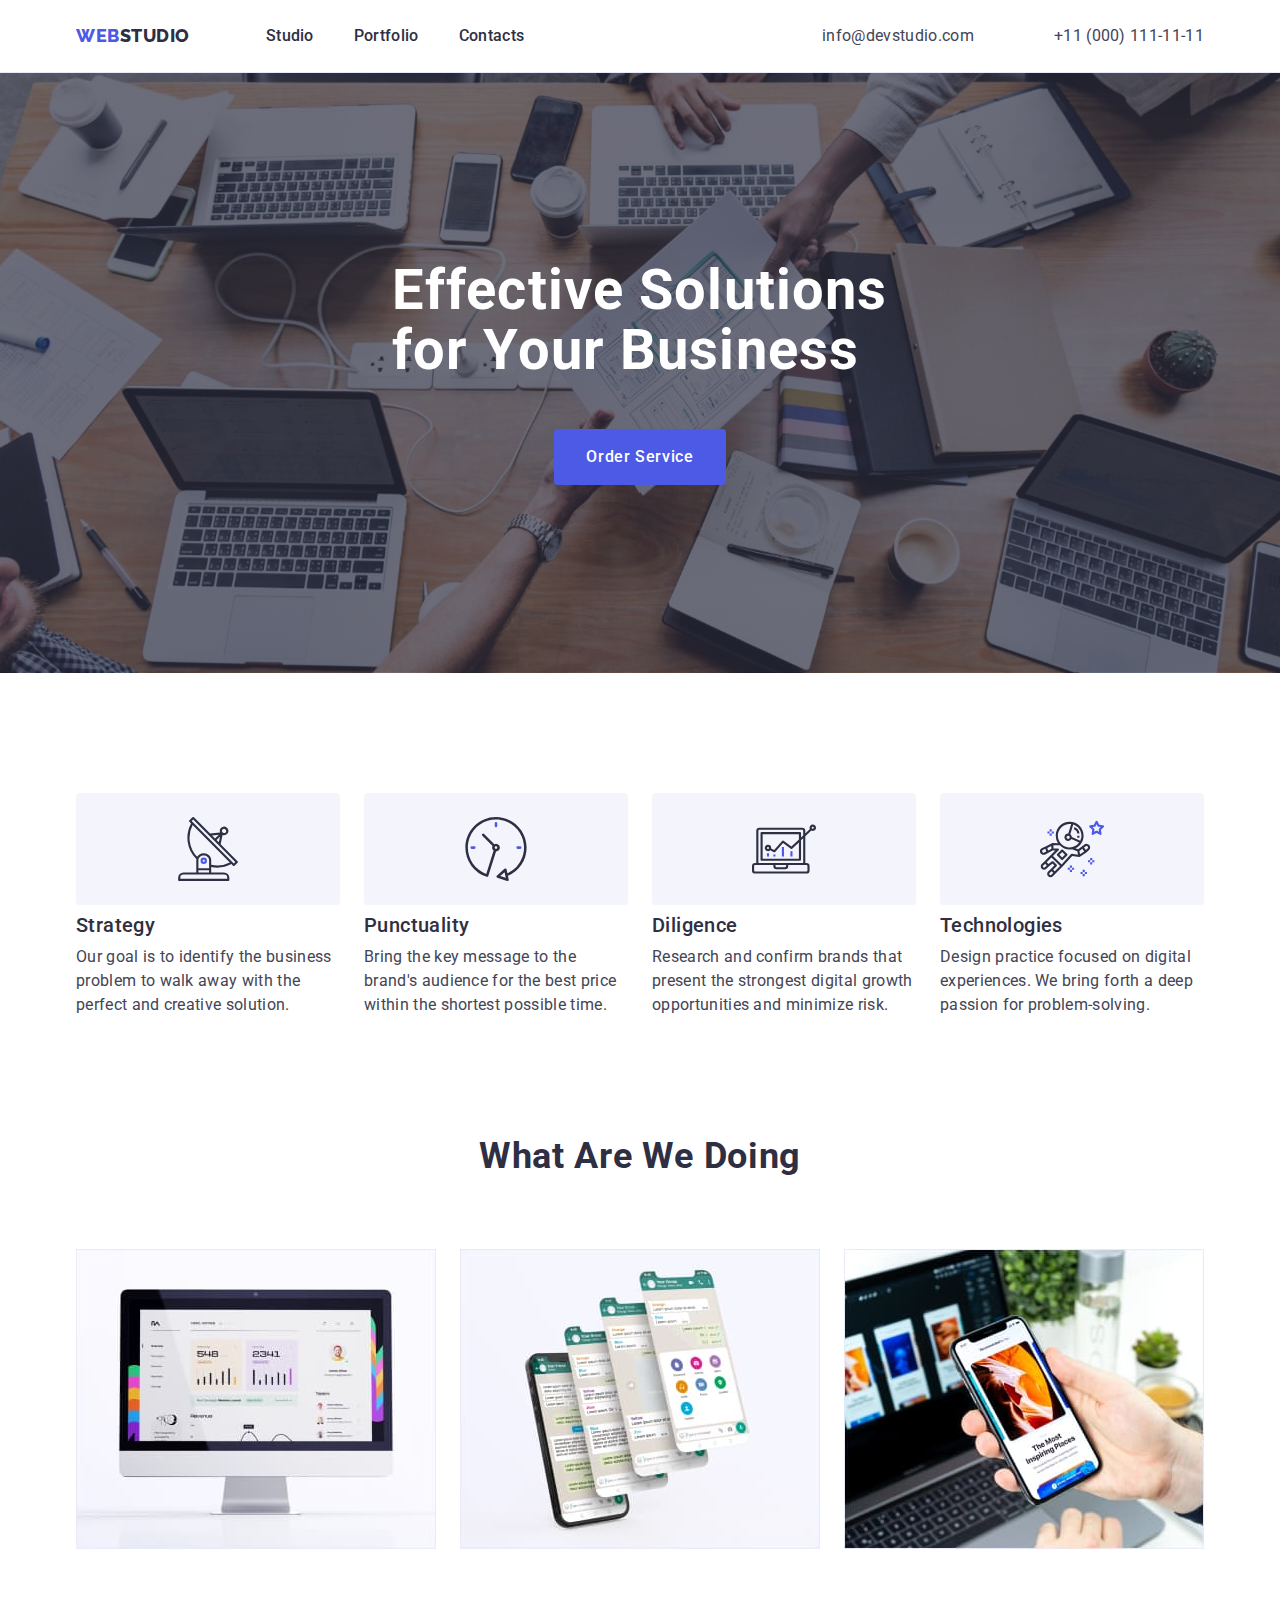
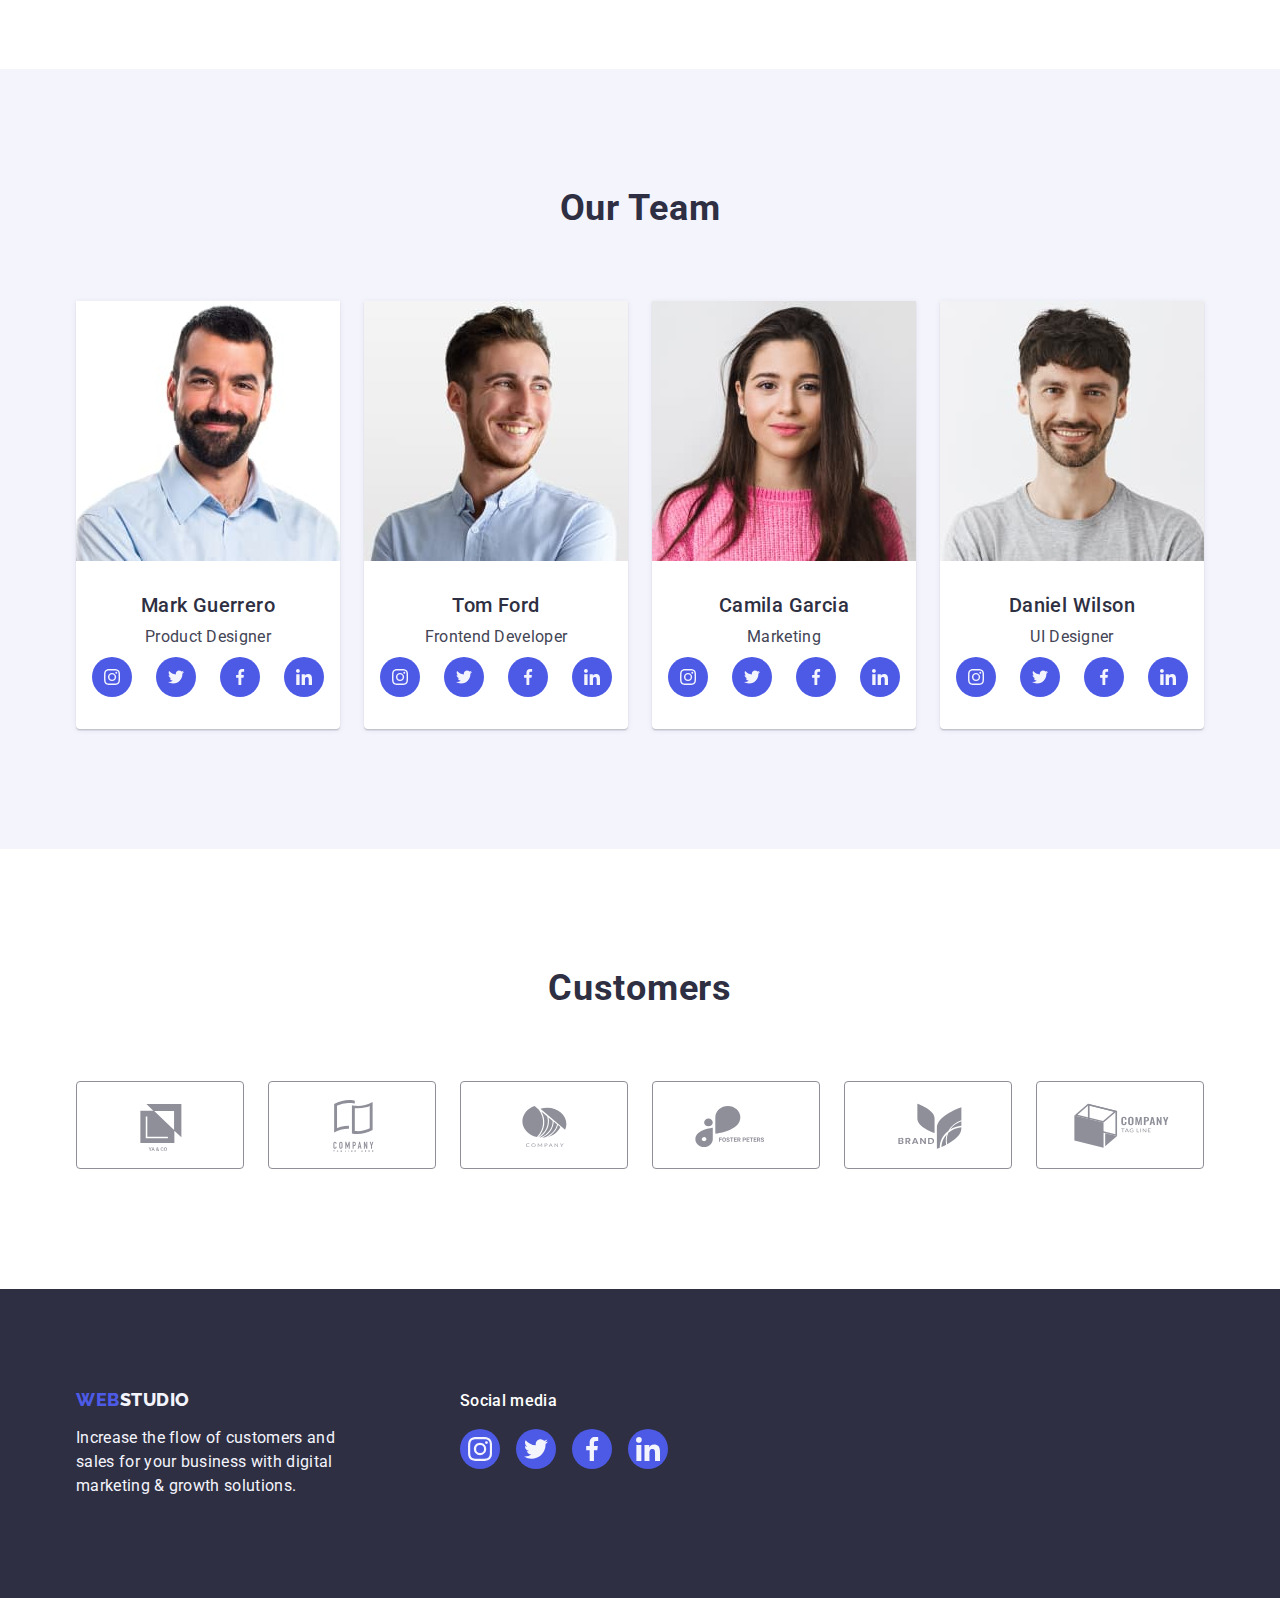
==== commit aa7dc65d: "load29.05" ====
--- a/index.html
+++ b/index.html
@@ -7,11 +7,11 @@
     <title>goit-markup-hw-04</title>
     <link rel="preconnect" href="https://fonts.googleapis.com">
     <link rel="preconnect" href="https://fonts.gstatic.com" crossorigin>
-    <link href="https://fonts.googleapis.com/css2?family=Roboto:wght@400;500;700&display=swap" rel="stylesheet">
+    <link href="https://fonts.googleapis.com/css2?family=Roboto:wght@400;500;700&ampdisplay=swap" rel="stylesheet">
     <link rel="preconnect" href="https://fonts.googleapis.com">
     <link rel="preconnect" href="https://fonts.gstatic.com" crossorigin>
   
-    <link href="https://fonts.googleapis.com/css2?family=Raleway:wght@800&display=swap" rel="stylesheet">
+    <link href="https://fonts.googleapis.com/css2?family=Raleway:wght@800&ampdisplay=swap" rel="stylesheet">
     <link  href="https://cdn.jsdelivr.net/npm/modern-normalize@2.0.0/modern-normalize.min.css" rel="stylesheet" >
       <link rel="stylesheet" href="./css/styles.css">
 
@@ -56,7 +56,7 @@
 
     <main class="hero-page">
  <!--Hero-->
-        <section class="hero container ">
+        <section class="hero">
            <div class=" container">
              <h1 class="hero-text">Effective Solutions for Your Business </h1>
               <button type="button" class="btn"> Order Service</button>
@@ -120,7 +120,7 @@
             </div>
         </section>
         <!--Team-->
-       <section class="team-container section  container">
+       <section class="team-container section ">
         <div class="container">
             <h2 class="section-title"> Our Team </h2>
 
@@ -252,9 +252,9 @@
      </main>
 
     <!--Footer-->
-    <footer class="footer container">
-<div class="footer-page">
-    <div class="footer-item container">
+    <footer class="footer">
+<div class="footer-page container">
+    <div class="footer-item ">
 
         <a class="logo logo-footer link "  href="./index.html">Web<span class="logo-text-footer logo-theme-dark">Studio</span></a> 
        
--- a/css/styles.css
+++ b/css/styles.css
@@ -56,8 +56,7 @@
   display: flex;  
   align-items: center;
  
-  box-shadow: 0px 2px 1px rgba(46, 47, 66, 0.08), 0px 1px 1px rgba(46, 47, 66, 0.16), 0px 1px 6px rgba(46, 47, 66, 0.08);
-  border-bottom: 1px solid #e7e9fc;
+ 
 }
 .logo{  
     font-family: 'Raleway', sans-serif;
@@ -95,7 +94,7 @@
     display: flex; 
     align-items: center;
     
-    gap: 40px ;
+  
 }
 .menu-nav:hover{
 color: #404bbf;  
@@ -199,12 +198,13 @@
     background: #2E2F42;
     padding-top: 188px;
     padding-bottom: 188px;
-
     background-image:linear-gradient(rgba(46, 47, 66, 0.7),rgba(46, 47, 66, 0.7)), url(../images/people-office1.jpg);
-  
-  background-repeat: no-repeat;
-  background-position: center;
-  background-size: cover;
+
+    background-repeat: no-repeat;
+    background-position: center;
+    background-size: cover;
+    margin-left: auto ;
+    margin-right: auto;
   
 }
 .hero-text{
@@ -451,8 +451,7 @@
 }
 .icons-team{
   fill: #f4f4fd;
-   width: 40px;
-   height: 40px;
+   
 }
 .soc-icons{
  
@@ -463,8 +462,7 @@
     padding-bottom: 120px;
 }
 .customers-container{
-    padding-top: 120px;
-    padding-bottom: 120px;
+  
 }
 .customers-list{
     display: flex;
@@ -506,7 +504,9 @@
     display: flex;
     padding-top: 100px; 
     padding-bottom: 100px;
-  
+    max-width: 1440px;
+    margin-left: auto ;
+    margin-right: auto;
 }
 .footer-page{
     display: flex; 
@@ -530,10 +530,7 @@
 
 }
 .media{
-    max-width: 208px;
-    max-height: 80px;
-     margin-left: 540px;
-      position: absolute;
+  
     
          
  }
@@ -639,7 +636,7 @@
 .button-filter:hover{
     color: #FFFFFF;
     background-color: #404BBF;
-    border: 1px solid transparent;
+  
   
 box-shadow: 0px 3px 1px rgba(0, 0, 0, 0.1), 0px 2px 1px rgba(0, 0, 0, 0.08), 0px 2px 2px rgba(0, 0, 0, 0.12);
 border-radius: 4px;
@@ -647,10 +644,10 @@
 .button-filter:focus{
     color: #FFFFFF;
     background-color: #404BBF;
-    border: 1px solid transparent;
+    
  
 box-shadow: 0px 3px 1px rgba(0, 0, 0, 0.1), 0px 2px 1px rgba(0, 0, 0, 0.08), 0px 2px 2px rgba(0, 0, 0, 0.12);
-border-radius: 4px;
+
 }
 /*-Row-*/
 
